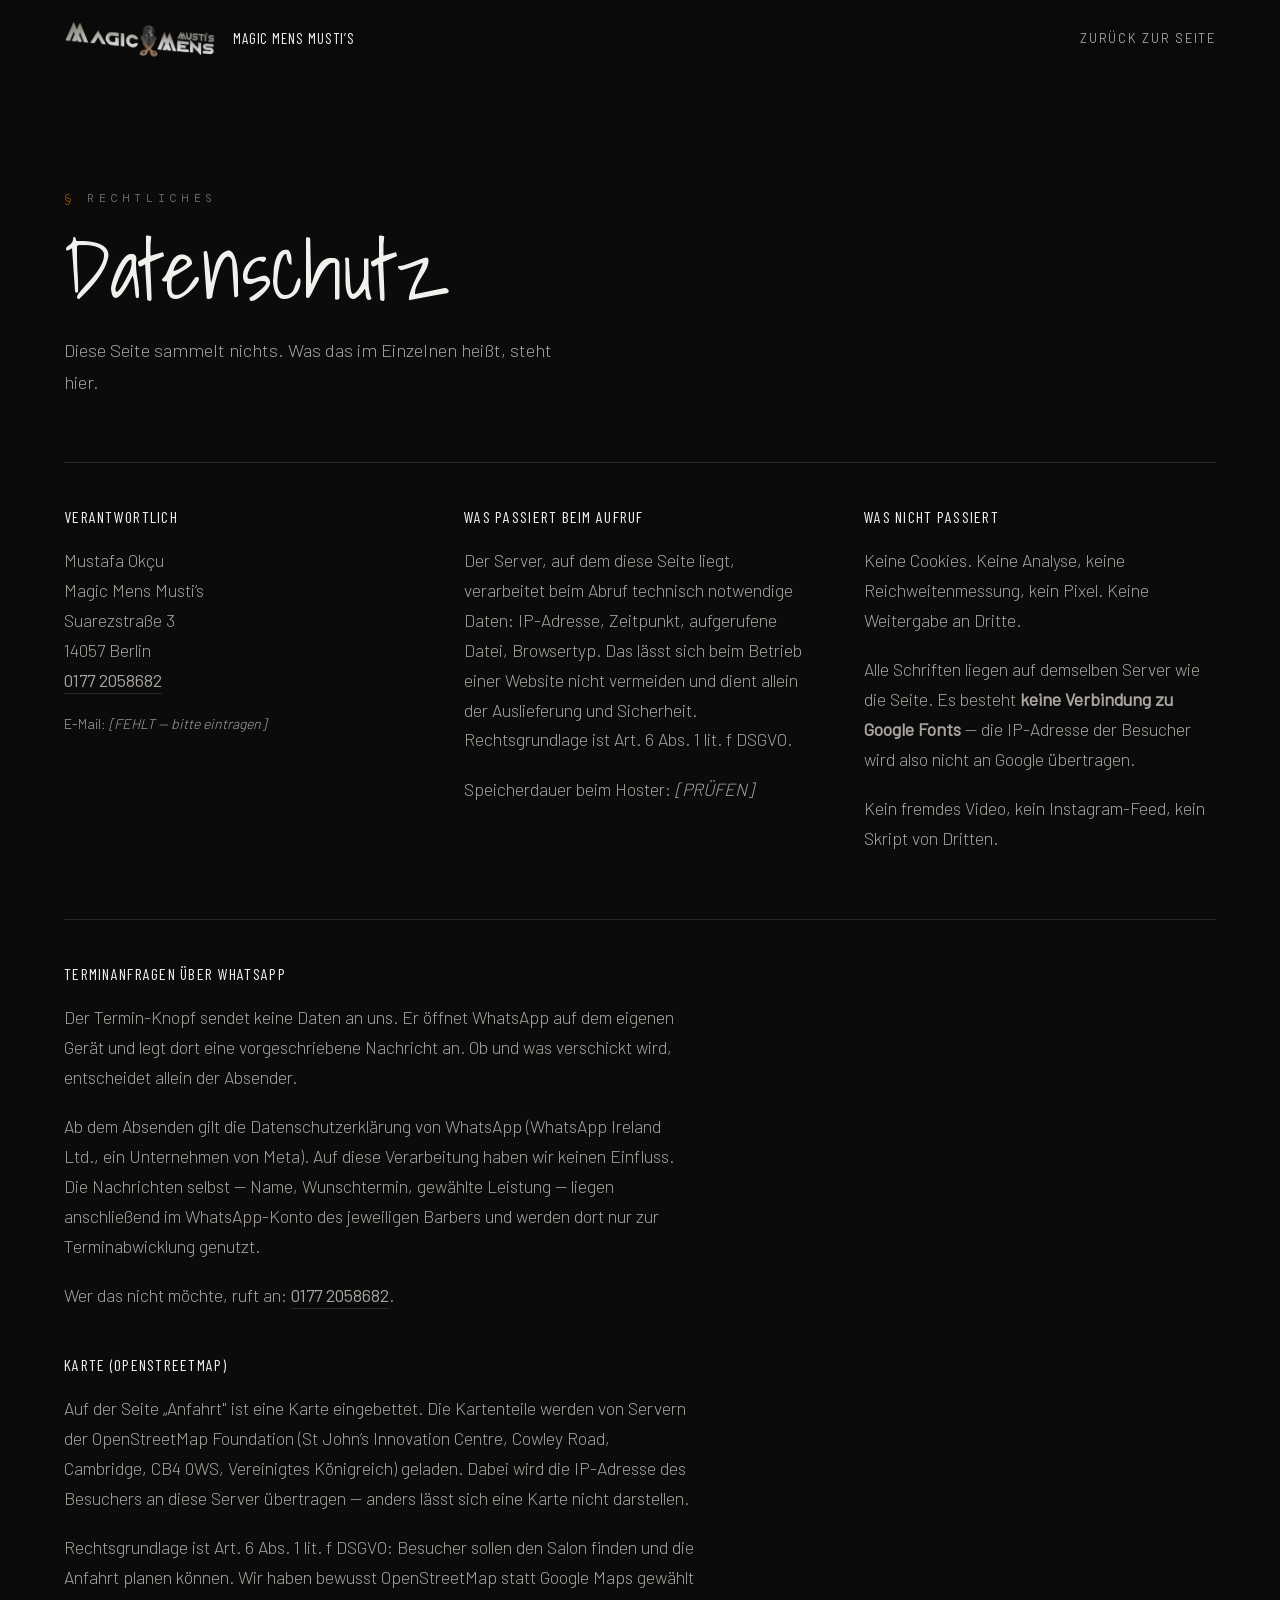
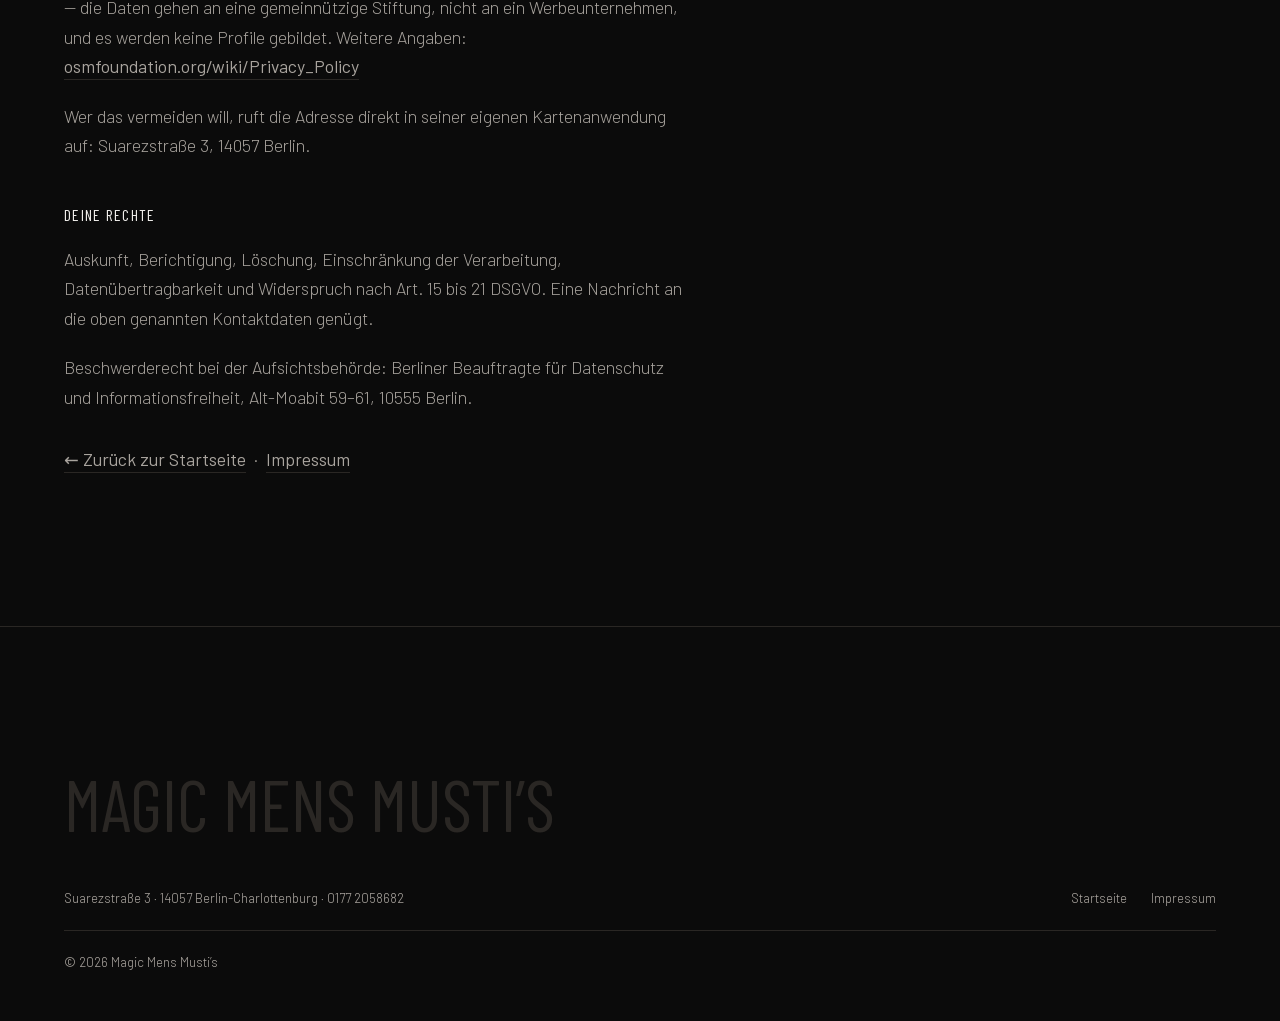
==== datenschutz.html @ c8d26808 "Erster Stand: Magic Mens Musti Co-Authored-By: Claude Opus 5 <noreply@anthropic.com>" ====
<!DOCTYPE html>
<html lang="de">
<head>
<meta charset="utf-8">
<meta name="viewport" content="width=device-width, initial-scale=1, viewport-fit=cover">
<title>Datenschutz — Magic Mens Musti's</title>
<meta name="robots" content="noindex">
<meta name="theme-color" content="#0B0B0B">
<link rel="preload" as="font" type="font/woff2" href="fonts/barlow-300-latin.woff2" crossorigin>
<link rel="stylesheet" href="style.css">

<!--
  ══════════════════════════════════════════════════════════════════════
  Diese Fassung beschreibt, was die Seite TATSÄCHLICH tut — das ist
  bewusst wenig, und genau das ist der Vorteil:

  · keine Cookies
  · kein Tracking, keine Analyse
  · keine Schriften von fremden Servern (alles selbst gehostet)
  · Karte von OpenStreetMap eingebettet (siehe Abschnitt „Karte")
  · kein Video von Dritten, kein Feed, kein fremdes Skript
  · kein Kontaktformular, keine Datenbank

  Wenn später etwas dazukommt — Google Maps, ein Instagram-Feed, ein
  Buchungssystem, Analytics — muss dieser Text mitwachsen. Ab dann
  braucht die Seite in aller Regel auch einen Einwilligungsbanner.

  [PRÜFEN] Vor dem Livegang von einer fachkundigen Stelle gegenlesen
  lassen. Ich bin kein Anwalt.
  ══════════════════════════════════════════════════════════════════════
-->
</head>
<body>

<header class="hdr" id="hdr">
  <a class="hdr__brand" href="index.html" aria-label="Magic Mens Musti&rsquo;s — zur Startseite">
    <img src="logo.png" alt="" width="685" height="201" decoding="async">
    <span class="hdr__word">Magic Mens Musti&rsquo;s</span>
  </a>
  <nav class="hdr__nav" aria-label="Hauptnavigation">
    <a href="index.html">Zurück zur Seite</a>
  </nav>
</header>

<main class="sec" style="padding-top:calc(var(--section) + 3rem)">
  <div class="sec__head">
    <p class="eyebrow"><i>§</i> Rechtliches</p>
    <h1 class="h2">Datenschutz</h1>
    <p class="lead">
      Diese Seite sammelt nichts. Was das im Einzelnen heißt, steht hier.
    </p>
  </div>

  <div class="loc">
    <div class="loc__col">
      <h3>Verantwortlich</h3>
      <p>
        Mustafa Okçu<br>
        Magic Mens Musti&rsquo;s<br>
        Suarezstraße 3<br>
        14057 Berlin<br>
        <a class="link" href="tel:+491772058682">0177 2058682</a>
      </p>
      <p class="muted" style="margin-top:1rem">
        <!-- [FEHLT] E-Mail-Adresse für Auskunftsersuchen -->
        E-Mail: <em>[FEHLT — bitte eintragen]</em>
      </p>
    </div>

    <div class="loc__col">
      <h3>Was passiert beim Aufruf</h3>
      <p>
        Der Server, auf dem diese Seite liegt, verarbeitet beim Abruf
        technisch notwendige Daten: IP-Adresse, Zeitpunkt, aufgerufene
        Datei, Browsertyp. Das lässt sich beim Betrieb einer Website nicht
        vermeiden und dient allein der Auslieferung und Sicherheit.
        Rechtsgrundlage ist Art. 6 Abs. 1 lit. f DSGVO.
      </p>
      <p style="margin-top:1.2rem">
        <!-- [PRÜFEN] Speicherdauer beim Hoster erfragen und hier eintragen -->
        Speicherdauer beim Hoster: <em>[PRÜFEN]</em>
      </p>
    </div>

    <div class="loc__col">
      <h3>Was nicht passiert</h3>
      <p>
        Keine Cookies. Keine Analyse, keine Reichweitenmessung, kein
        Pixel. Keine Weitergabe an Dritte.
      </p>
      <p style="margin-top:1.2rem">
        Alle Schriften liegen auf demselben Server wie die Seite. Es
        besteht <strong>keine Verbindung zu Google Fonts</strong> — die
        IP-Adresse der Besucher wird also nicht an Google übertragen.
      </p>
      <p style="margin-top:1.2rem">
        Kein fremdes Video, kein Instagram-Feed, kein Skript von Dritten.
      </p>
    </div>
  </div>

  <div class="loc" style="margin-top:clamp(2rem,5vw,3.5rem)">
    <div class="loc__col" style="grid-column:1/-1; max-width:70ch">
      <h3>Terminanfragen über WhatsApp</h3>
      <p>
        Der Termin-Knopf sendet keine Daten an uns. Er öffnet WhatsApp auf
        dem eigenen Gerät und legt dort eine vorgeschriebene Nachricht an.
        Ob und was verschickt wird, entscheidet allein der Absender.
      </p>
      <p style="margin-top:1.2rem">
        Ab dem Absenden gilt die Datenschutzerklärung von WhatsApp
        (WhatsApp Ireland Ltd., ein Unternehmen von Meta). Auf diese
        Verarbeitung haben wir keinen Einfluss. Die Nachrichten selbst —
        Name, Wunschtermin, gewählte Leistung — liegen anschließend im
        WhatsApp-Konto des jeweiligen Barbers und werden dort nur zur
        Terminabwicklung genutzt.
      </p>
      <p style="margin-top:1.2rem">
        Wer das nicht möchte, ruft an: <a class="link" href="tel:+491772058682">0177 2058682</a>.
      </p>

      <h3 style="margin-top:2.5rem">Karte (OpenStreetMap)</h3>
      <p>
        Auf der Seite „Anfahrt" ist eine Karte eingebettet. Die Kartenteile
        werden von Servern der OpenStreetMap Foundation (St John&rsquo;s
        Innovation Centre, Cowley Road, Cambridge, CB4 0WS, Vereinigtes
        Königreich) geladen. Dabei wird die IP-Adresse des Besuchers an
        diese Server übertragen — anders lässt sich eine Karte nicht
        darstellen.
      </p>
      <p style="margin-top:1.2rem">
        Rechtsgrundlage ist Art. 6 Abs. 1 lit. f DSGVO: Besucher sollen den
        Salon finden und die Anfahrt planen können. Wir haben bewusst
        OpenStreetMap statt Google Maps gewählt — die Daten gehen an eine
        gemeinnützige Stiftung, nicht an ein Werbeunternehmen, und es
        werden keine Profile gebildet. Weitere Angaben:
        <a class="link" href="https://osmfoundation.org/wiki/Privacy_Policy"
           target="_blank" rel="noopener">osmfoundation.org/wiki/Privacy_Policy</a>
      </p>
      <p style="margin-top:1.2rem">
        Wer das vermeiden will, ruft die Adresse direkt in seiner eigenen
        Kartenanwendung auf: Suarezstraße 3, 14057 Berlin.
      </p>

      <h3 style="margin-top:2.5rem">Deine Rechte</h3>
      <p>
        Auskunft, Berichtigung, Löschung, Einschränkung der Verarbeitung,
        Datenübertragbarkeit und Widerspruch nach Art. 15 bis 21 DSGVO.
        Eine Nachricht an die oben genannten Kontaktdaten genügt.
      </p>
      <p style="margin-top:1.2rem">
        Beschwerderecht bei der Aufsichtsbehörde: Berliner Beauftragte für
        Datenschutz und Informationsfreiheit, Alt-Moabit 59–61, 10555 Berlin.
      </p>

      <p style="margin-top:2rem">
        <a class="link" href="index.html">← Zurück zur Startseite</a> &nbsp;·&nbsp;
        <a class="link" href="impressum.html">Impressum</a>
      </p>
    </div>
  </div>
</main>

<footer class="ftr">
  <p class="ftr__mark">Magic Mens Musti&rsquo;s</p>
  <div class="ftr__grid">
    <p>Suarezstraße 3 · 14057 Berlin-Charlottenburg · <a href="tel:+491772058682">0177 2058682</a></p>
    <nav class="ftr__nav" aria-label="Fußzeile">
      <a href="index.html">Startseite</a>
      <a href="impressum.html">Impressum</a>
    </nav>
    <p class="ftr__cr">© <span data-year>2026</span> Magic Mens Musti&rsquo;s</p>
  </div>
</footer>

<script>document.querySelectorAll("[data-year]").forEach(e => e.textContent = new Date().getFullYear());</script>
</body>
</html>
---- style.css ----
/* ══════════════════════════════════════════════════════════════════════
   MAGIC MENS MUSTI'S — hell, ruhig, schwarz auf weiß
   Titel: Oswald (versal, kondensiert) · Text: Montserrat
   Bilder: gerundet, mit Rand und weichem Schatten hervorgehoben
   ══════════════════════════════════════════════════════════════════════ */

/* ── Textschriften, selbst gehostet ─────────────────────────────────────
   Schriftfamilie wie auf mrfox030.netlify.app: Barlow für den Fließtext,
   Barlow Condensed für Labels, Shadows Into Light für die Sektionstitel,
   DM Mono für Mikro-Beschriftungen. Kingstone bleibt die Displayschrift.
   Bewusst KEIN Google-Fonts-CDN — das überträgt die IP des Besuchers an
   Google (DSGVO, LG München I, 3 O 17493/20). Nur latin + latin-ext.
   ──────────────────────────────────────────────────────────────────── */
@font-face{
  font-family:"Barlow"; font-style:normal; font-weight:300; font-display:swap;
  src:url("fonts/barlow-300-latin-ext.woff2") format("woff2");
  unicode-range:U+0100-02BA, U+02BD-02C5, U+02C7-02CC, U+02CE-02D7, U+02DD-02FF, U+0304, U+0308, U+0329, U+1D00-1DBF, U+1E00-1E9F, U+1EF2-1EFF, U+2020, U+20A0-20AB, U+20AD-20C0, U+2113, U+2C60-2C7F, U+A720-A7FF;
}
@font-face{
  font-family:"Barlow"; font-style:normal; font-weight:300; font-display:swap;
  src:url("fonts/barlow-300-latin.woff2") format("woff2");
  unicode-range:U+0000-00FF, U+0131, U+0152-0153, U+02BB-02BC, U+02C6, U+02DA, U+02DC, U+0304, U+0308, U+0329, U+2000-206F, U+20AC, U+2122, U+2191, U+2193, U+2212, U+2215, U+FEFF, U+FFFD;
}
@font-face{
  font-family:"Barlow"; font-style:normal; font-weight:400; font-display:swap;
  src:url("fonts/barlow-400-latin-ext.woff2") format("woff2");
  unicode-range:U+0100-02BA, U+02BD-02C5, U+02C7-02CC, U+02CE-02D7, U+02DD-02FF, U+0304, U+0308, U+0329, U+1D00-1DBF, U+1E00-1E9F, U+1EF2-1EFF, U+2020, U+20A0-20AB, U+20AD-20C0, U+2113, U+2C60-2C7F, U+A720-A7FF;
}
@font-face{
  font-family:"Barlow"; font-style:normal; font-weight:400; font-display:swap;
  src:url("fonts/barlow-400-latin.woff2") format("woff2");
  unicode-range:U+0000-00FF, U+0131, U+0152-0153, U+02BB-02BC, U+02C6, U+02DA, U+02DC, U+0304, U+0308, U+0329, U+2000-206F, U+20AC, U+2122, U+2191, U+2193, U+2212, U+2215, U+FEFF, U+FFFD;
}
@font-face{
  font-family:"Barlow Condensed"; font-style:normal; font-weight:200; font-display:swap;
  src:url("fonts/barlow-condensed-200-latin-ext.woff2") format("woff2");
  unicode-range:U+0100-02BA, U+02BD-02C5, U+02C7-02CC, U+02CE-02D7, U+02DD-02FF, U+0304, U+0308, U+0329, U+1D00-1DBF, U+1E00-1E9F, U+1EF2-1EFF, U+2020, U+20A0-20AB, U+20AD-20C0, U+2113, U+2C60-2C7F, U+A720-A7FF;
}
@font-face{
  font-family:"Barlow Condensed"; font-style:normal; font-weight:200; font-display:swap;
  src:url("fonts/barlow-condensed-200-latin.woff2") format("woff2");
  unicode-range:U+0000-00FF, U+0131, U+0152-0153, U+02BB-02BC, U+02C6, U+02DA, U+02DC, U+0304, U+0308, U+0329, U+2000-206F, U+20AC, U+2122, U+2191, U+2193, U+2212, U+2215, U+FEFF, U+FFFD;
}
@font-face{
  font-family:"Barlow Condensed"; font-style:normal; font-weight:300; font-display:swap;
  src:url("fonts/barlow-condensed-300-latin-ext.woff2") format("woff2");
  unicode-range:U+0100-02BA, U+02BD-02C5, U+02C7-02CC, U+02CE-02D7, U+02DD-02FF, U+0304, U+0308, U+0329, U+1D00-1DBF, U+1E00-1E9F, U+1EF2-1EFF, U+2020, U+20A0-20AB, U+20AD-20C0, U+2113, U+2C60-2C7F, U+A720-A7FF;
}
@font-face{
  font-family:"Barlow Condensed"; font-style:normal; font-weight:300; font-display:swap;
  src:url("fonts/barlow-condensed-300-latin.woff2") format("woff2");
  unicode-range:U+0000-00FF, U+0131, U+0152-0153, U+02BB-02BC, U+02C6, U+02DA, U+02DC, U+0304, U+0308, U+0329, U+2000-206F, U+20AC, U+2122, U+2191, U+2193, U+2212, U+2215, U+FEFF, U+FFFD;
}
@font-face{
  font-family:"Barlow Condensed"; font-style:normal; font-weight:400; font-display:swap;
  src:url("fonts/barlow-condensed-400-latin-ext.woff2") format("woff2");
  unicode-range:U+0100-02BA, U+02BD-02C5, U+02C7-02CC, U+02CE-02D7, U+02DD-02FF, U+0304, U+0308, U+0329, U+1D00-1DBF, U+1E00-1E9F, U+1EF2-1EFF, U+2020, U+20A0-20AB, U+20AD-20C0, U+2113, U+2C60-2C7F, U+A720-A7FF;
}
@font-face{
  font-family:"Barlow Condensed"; font-style:normal; font-weight:400; font-display:swap;
  src:url("fonts/barlow-condensed-400-latin.woff2") format("woff2");
  unicode-range:U+0000-00FF, U+0131, U+0152-0153, U+02BB-02BC, U+02C6, U+02DA, U+02DC, U+0304, U+0308, U+0329, U+2000-206F, U+20AC, U+2122, U+2191, U+2193, U+2212, U+2215, U+FEFF, U+FFFD;
}
@font-face{
  font-family:"Barlow Condensed"; font-style:normal; font-weight:700; font-display:swap;
  src:url("fonts/barlow-condensed-700-latin-ext.woff2") format("woff2");
  unicode-range:U+0100-02BA, U+02BD-02C5, U+02C7-02CC, U+02CE-02D7, U+02DD-02FF, U+0304, U+0308, U+0329, U+1D00-1DBF, U+1E00-1E9F, U+1EF2-1EFF, U+2020, U+20A0-20AB, U+20AD-20C0, U+2113, U+2C60-2C7F, U+A720-A7FF;
}
@font-face{
  font-family:"Barlow Condensed"; font-style:normal; font-weight:700; font-display:swap;
  src:url("fonts/barlow-condensed-700-latin.woff2") format("woff2");
  unicode-range:U+0000-00FF, U+0131, U+0152-0153, U+02BB-02BC, U+02C6, U+02DA, U+02DC, U+0304, U+0308, U+0329, U+2000-206F, U+20AC, U+2122, U+2191, U+2193, U+2212, U+2215, U+FEFF, U+FFFD;
}
@font-face{
  font-family:"DM Mono"; font-style:normal; font-weight:300; font-display:swap;
  src:url("fonts/dm-mono-300-latin-ext.woff2") format("woff2");
  unicode-range:U+0100-02BA, U+02BD-02C5, U+02C7-02CC, U+02CE-02D7, U+02DD-02FF, U+0304, U+0308, U+0329, U+1D00-1DBF, U+1E00-1E9F, U+1EF2-1EFF, U+2020, U+20A0-20AB, U+20AD-20C0, U+2113, U+2C60-2C7F, U+A720-A7FF;
}
@font-face{
  font-family:"DM Mono"; font-style:normal; font-weight:300; font-display:swap;
  src:url("fonts/dm-mono-300-latin.woff2") format("woff2");
  unicode-range:U+0000-00FF, U+0131, U+0152-0153, U+02BB-02BC, U+02C6, U+02DA, U+02DC, U+0304, U+0308, U+0329, U+2000-206F, U+20AC, U+2122, U+2191, U+2193, U+2212, U+2215, U+FEFF, U+FFFD;
}
@font-face{
  font-family:"DM Mono"; font-style:normal; font-weight:400; font-display:swap;
  src:url("fonts/dm-mono-400-latin-ext.woff2") format("woff2");
  unicode-range:U+0100-02BA, U+02BD-02C5, U+02C7-02CC, U+02CE-02D7, U+02DD-02FF, U+0304, U+0308, U+0329, U+1D00-1DBF, U+1E00-1E9F, U+1EF2-1EFF, U+2020, U+20A0-20AB, U+20AD-20C0, U+2113, U+2C60-2C7F, U+A720-A7FF;
}
@font-face{
  font-family:"DM Mono"; font-style:normal; font-weight:400; font-display:swap;
  src:url("fonts/dm-mono-400-latin.woff2") format("woff2");
  unicode-range:U+0000-00FF, U+0131, U+0152-0153, U+02BB-02BC, U+02C6, U+02DA, U+02DC, U+0304, U+0308, U+0329, U+2000-206F, U+20AC, U+2122, U+2191, U+2193, U+2212, U+2215, U+FEFF, U+FFFD;
}
@font-face{
  font-family:"DM Mono"; font-style:normal; font-weight:500; font-display:swap;
  src:url("fonts/dm-mono-500-latin-ext.woff2") format("woff2");
  unicode-range:U+0100-02BA, U+02BD-02C5, U+02C7-02CC, U+02CE-02D7, U+02DD-02FF, U+0304, U+0308, U+0329, U+1D00-1DBF, U+1E00-1E9F, U+1EF2-1EFF, U+2020, U+20A0-20AB, U+20AD-20C0, U+2113, U+2C60-2C7F, U+A720-A7FF;
}
@font-face{
  font-family:"DM Mono"; font-style:normal; font-weight:500; font-display:swap;
  src:url("fonts/dm-mono-500-latin.woff2") format("woff2");
  unicode-range:U+0000-00FF, U+0131, U+0152-0153, U+02BB-02BC, U+02C6, U+02DA, U+02DC, U+0304, U+0308, U+0329, U+2000-206F, U+20AC, U+2122, U+2191, U+2193, U+2212, U+2215, U+FEFF, U+FFFD;
}
@font-face{
  font-family:"Shadows Into Light"; font-style:normal; font-weight:400; font-display:swap;
  src:url("fonts/shadows-into-light-400-latin-ext.woff2") format("woff2");
  unicode-range:U+0100-02BA, U+02BD-02C5, U+02C7-02CC, U+02CE-02D7, U+02DD-02FF, U+0304, U+0308, U+0329, U+1D00-1DBF, U+1E00-1E9F, U+1EF2-1EFF, U+2020, U+20A0-20AB, U+20AD-20C0, U+2113, U+2C60-2C7F, U+A720-A7FF;
}
@font-face{
  font-family:"Shadows Into Light"; font-style:normal; font-weight:400; font-display:swap;
  src:url("fonts/shadows-into-light-400-latin.woff2") format("woff2");
  unicode-range:U+0000-00FF, U+0131, U+0152-0153, U+02BB-02BC, U+02C6, U+02DA, U+02DC, U+0304, U+0308, U+0329, U+2000-206F, U+20AC, U+2122, U+2191, U+2193, U+2212, U+2215, U+FEFF, U+FFFD;
}

/* ── Display-Schrift ────────────────────────────────────────────────────
   Kingstone — dieselbe Datei wie auf atwabln.netlify.app.
   ACHTUNG 1: Demo-Fassung, in der Regel nur privat lizenziert.
              Vor dem Livegang kommerzielle Lizenz kaufen.
   ACHTUNG 2: Der Schnitt hat KEINE Umlaute und kein ß. Große Titel
              deshalb ohne ä ö ü ß texten — sonst kippen einzelne
              Zeichen sichtbar in Oswald zurück.
   ──────────────────────────────────────────────────────────────────── */
@font-face{
  font-family:"Kingstone";
  src:url("fonts/kingstone.ttf") format("truetype");
  font-weight:400; font-style:normal; font-display:swap;
}

:root{
  /* Flächen */
  --paper:  #0B0B0B;   /* Grundfläche — invertiert */
  --tint:   #151413;   /* abgesetzte Sektion, minimal warm */
  --dark:   #F2F0ED;   /* eine helle Sektion als Gegengewicht */

  /* Schrift */
  --ink:    #F2F0ED;
  --ink-2:  #A9A49E;   /* Fließtext sekundär  — 8.0:1 auf Schwarz */
  --ink-3:  #78736E;   /* Labels              — 4.2:1, nur ≥14px bold */
  --line:   #2A2724;

  /* Messing, aus den Salonfotos gemessen: poliertes Gestell, Tresengitter,
     Regalstege, Leuchterringe. #C6A866 ist die Lichtkante, #B49024 der
     satte Korpus. Derselbe Werkstoff, aus dem sein Logo gezeichnet ist. */
  /* Blau aus dem LED-Licht unter seinem Tresen gemessen: #4278C6,
     hsl(215 54% 52%). Für fallenden Code auf Schwarz zu dunkel, deshalb
     bei gleichem Farbton aufgehellt. --code-veil steuert die Stärke. */
  --code:      #8EB1E1;
  --code-veil: .09;   /* 0 = aus. Bei .16 wurde die Seite unruhig. */

  --brass:      #C6A866;
  --brass-deep: #B49024;
  --brass-line: rgba(198,168,102,.40);
  --brass-line-hi: rgba(198,168,102,.85);

  /* Akzent: das leuchtende Orange des „FRISEUR"-Overlays aus dem
     Instagram-Post (instagram.com/p/DU1CV7VCBuq).
     ACHTUNG: Dieser Wert ist ABGESCHÄTZT, nicht gemessen — das Overlay
     steckt nur in der Instagram-Fassung, nicht in der Rohdatei work.mp4.
     Für einen exakten Wert: Screenshot des Frames in den Projektordner
     legen, dann messe ich ihn wie die anderen Farben aus.
     Kontrast auf Weiß: 2,1:1 — trägt Flächen und große Schrift,
     niemals Fließtext oder kleine Labels. */
  --accent:    #FF9A33;
  --accent-ink:#9A4E00;   /* dunklere Fassung für Text auf Weiß, 4,8:1 */

  /* Violett aus den Trimmer-Fotos gemessen, blaustichige Variante.
     Gemessene Alternativen aus demselben Bild, falls du nachjustieren willst:
       #5820A0  hsl(266 67% 38%)  ← gesetzt, blau-lila
       #6020A0  hsl(270 67% 38%)  eine Spur wärmer
       #282088  hsl(245 62% 33%)  deutlich blauer, dunkler
       #7060D0  hsl(249 54% 60%)  blau, aber heller — Schleier wird schwächer
       #961EAA  hsl(291 70% 39%)  die alte, rosastichige Fassung
     --violet-veil steuert die Stärke des Schleiers über den Videos. */
  --violet: #5820A0;
  --violet-veil: .30;

  /* Kingstone trägt die großen Titel, Shadows Into Light die Sektions-
     überschriften, Barlow Condensed die Labels, Barlow den Fließtext. */
  --ff-display: "Kingstone", "Barlow Condensed", serif;
  --ff-script:  "Shadows Into Light", cursive;
  --ff-title:   "Barlow Condensed", "Arial Narrow", sans-serif;
  --ff-text:    "Barlow", system-ui, -apple-system, sans-serif;
  --ff-mono:    "DM Mono", ui-monospace, monospace;

  --fs-hero:  clamp(3.2rem, 11vw, 9.5rem);  /* "Barbershop" misst 4.52em — passt bis 263px */
  --fs-h2:    clamp(2.2rem, 6vw, 4.5rem);
  --fs-h3:    clamp(1.2rem, 2.2vw, 1.6rem);
  --fs-body:  clamp(1rem, .95rem + .25vw, 1.1rem);
  --fs-label: .72rem;

  --gutter:  clamp(20px, 5vw, 64px);
  --section: clamp(5rem, 11vw, 10rem);
  --max:     1320px;

  --r:      28px;   /* Radius der Bildrahmen */
  --r-sm:   18px;
  --ease:   cubic-bezier(.2,.7,.2,1);

  /* „hervorgehoben“: Hairline-Ring plus zwei weiche Schatten.
     Kein Glow, kein Verlauf — nur Höhe über dem Papier. */
  --lift:
    0 0 0 1px var(--brass-line),
    0 2px 4px rgba(0,0,0,.35),
    0 16px 40px rgba(0,0,0,.55);
  --lift-hi:
    0 0 0 1px var(--brass-line-hi),
    0 4px 10px rgba(0,0,0,.4),
    0 30px 64px rgba(0,0,0,.7);
}

/* ── Reset ──────────────────────────────────────────────────────────── */
*,*::before,*::after{ box-sizing:border-box; margin:0; padding:0 }
html{
  -webkit-text-size-adjust:100%; scroll-behavior:smooth;
  /* Der Header steht fest und ist 79 px hoch. Ohne diesen Wert landet
     jeder Ankersprung 79 px zu weit oben und die Überschrift der Sektion
     verschwindet darunter. */
  scroll-padding-top:calc(79px + 1.5rem);
}
body{
  background:var(--paper); color:var(--ink);
  font-family:var(--ff-text); font-size:var(--fs-body); line-height:1.7;
  font-weight:300; -webkit-font-smoothing:antialiased;
  overflow-x:hidden;
}
img,video,svg{ display:block; max-width:100% }
/* Klassen mit eigenem display schlagen sonst das hidden-Attribut —
   betrifft die Buttons im Buchungsdialog. */
[hidden]{ display:none!important }
button{ font:inherit; color:inherit; background:none; border:0; cursor:pointer }
a{ color:inherit; text-decoration:none }
ul,ol{ list-style:none }
:focus-visible{ outline:2px solid var(--accent-ink); outline-offset:3px; border-radius:4px }

.skip{
  position:fixed; top:0; left:0; z-index:200;
  padding:.9rem 1.4rem; background:var(--ink); color:var(--paper);
  transform:translateY(-120%);
}
.skip:focus{ transform:none }


/* ── Binärregen ─────────────────────────────────────────────────────────
   Jede Spalte ist ein einzelnes Element mit einer langen Ziffernkette und
   wandert per transform von oben nach unten. Nur transform wird animiert,
   also GPU-beschleunigt und ohne Layoutarbeit pro Bild. Eine Maske blendet
   oben und unten weich aus, damit nichts hart abgeschnitten wirkt.
   ──────────────────────────────────────────────────────────────────── */
.rain{
  position:fixed; inset:0; z-index:-1; pointer-events:none; overflow:hidden;
  color:var(--code); opacity:var(--code-veil);
  -webkit-mask:linear-gradient(to bottom, transparent, #000 14%, #000 82%, transparent);
          mask:linear-gradient(to bottom, transparent, #000 14%, #000 82%, transparent);
}
.rain__col{
  position:absolute; top:0; white-space:pre;
  font-family:var(--ff-mono); font-weight:300;
  font-size:14px; line-height:1.5; letter-spacing:.22em;
  animation-name:rainFall; animation-timing-function:linear;
  animation-iteration-count:infinite;
  will-change:transform;
}
@keyframes rainFall{
  from{ transform:translate3d(0,-100%,0) }
  to  { transform:translate3d(0,100vh,0) }
}
@media (max-width:600px){
  .rain{ opacity:calc(var(--code-veil) * .75) }
  .rain__col{ font-size:12px }
}
@media (prefers-reduced-motion:reduce){
  .rain{ display:none }
}

/* ── Der Rahmen — gilt für jedes Bild und Video ─────────────────────── */
.frame{
  border-radius:var(--r); overflow:hidden;
  box-shadow:var(--lift); background:var(--tint);
  transition:box-shadow .45s var(--ease), transform .45s var(--ease);
}
.frame img,.frame video{ width:100%; height:100%; object-fit:cover }

/* ── Typografie ─────────────────────────────────────────────────────── */
.eyebrow{
  font-family:var(--ff-mono); font-size:var(--fs-label); font-weight:300;
  letter-spacing:.42em; text-transform:uppercase; color:var(--ink-3);
  display:flex; align-items:center; gap:.7rem; margin-bottom:1.1rem;
}
.eyebrow i{ font-style:normal; color:var(--accent-ink); font-variant-numeric:tabular-nums }

.h2{
  font-family:var(--ff-script); font-weight:400;
  font-size:calc(var(--fs-h2) * 1.15); line-height:1.05;
  letter-spacing:0; text-transform:none;
}
.lead{
  max-width:52ch; margin-top:1.4rem;
  color:var(--ink-2); font-weight:300; font-size:clamp(1rem,1.5vw,1.15rem);
}
.muted{ color:var(--ink-3); font-size:.88rem }
/* Zeilenabstand öffnen, wo ein selbst gesetzter Umlaut über der Versalie
   Platz braucht — bei line-height unter 1 kollidiert er mit der Zeile darüber. */
.h2--uml{ line-height:1.24 }

.link{ border-bottom:1px solid var(--line); padding-bottom:2px; font-weight:500 }
.link:hover{ border-bottom-color:var(--ink) }
.link--btn{ cursor:pointer; min-height:44px; display:inline-flex; align-items:center }
.stars{ letter-spacing:.12em; color:var(--accent) }

/* ── Buttons ────────────────────────────────────────────────────────── */
.btn{
  display:inline-flex; align-items:center; justify-content:center; gap:.6rem;
  min-height:48px; padding:.8rem 1.7rem; border-radius:999px;
  background:var(--ink); color:var(--paper); border:1px solid var(--ink);
  font-family:var(--ff-text); font-size:.86rem; font-weight:600; letter-spacing:.03em;
  transition:background .25s var(--ease), color .25s var(--ease), border-color .25s var(--ease);
}
.btn:hover{ background:#D6D2CC; border-color:#D6D2CC }
.btn--lg{ min-height:56px; padding:1rem 2.1rem; font-size:.92rem }
.btn--sm{ min-height:40px; padding:.5rem 1.2rem; font-size:.78rem }
.btn--full{ width:100% }
.btn--ghost{ background:transparent; color:var(--ink); border-color:var(--line) }
.btn--ghost:hover{ background:transparent; border-color:var(--ink) }
.btn--light{ background:#0B0B0B; color:#F2F0ED; border-color:#0B0B0B }
.btn--light:hover{ background:#2A2724; border-color:#2A2724 }
.btn--wa{ background:#25D366; border-color:#25D366; color:#04170B }
.btn--wa:hover{ background:#2EE573; border-color:#2EE573 }
.btn--wa svg{ width:20px; height:20px; fill:currentColor }
.sec--dark .btn--ghost{ color:#0B0B0B; border-color:rgba(11,11,11,.3) }
.sec--dark .btn--ghost:hover{ border-color:#0B0B0B }

/* ── Header ─────────────────────────────────────────────────────────── */
.hdr{
  position:fixed; top:0; left:0; right:0; z-index:60;
  display:flex; align-items:center; gap:2rem;
  padding:1rem var(--gutter);
  background:rgba(11,11,11,.86); backdrop-filter:blur(12px);
  border-bottom:1px solid transparent;
  transition:border-color .35s var(--ease);
}
.hdr.is-stuck{ border-bottom-color:var(--line) }
.hdr__brand{
  margin-right:auto; display:flex; align-items:center; gap:.75rem;
  min-height:44px;                       /* Tap-Target */
}
.hdr__brand img{
  height:clamp(34px,5vw,46px); width:auto;
  border-radius:6px;                     /* das Schild ist ein Foto, kein Freisteller */
}
/* Das Schild ist ein Foto einer 3D-Leuchtreklame und im Header rund 4x
   verkleinert — die Schrift darauf ist dann nicht mehr lesbar. Die Wortmarke
   daneben übernimmt die Lesbarkeit. [ANPASSEN] Zeile löschen, sobald es
   eine echte Logodatei gibt, oder wenn nur das Schild stehen soll. */
.hdr__word{
  font-family:var(--ff-title); font-weight:500; font-size:.95rem;
  letter-spacing:.06em; text-transform:uppercase; white-space:nowrap;
}
@media (max-width:600px){ .hdr__word{ display:none } }
.hdr__nav{ display:flex; gap:2rem }
.hdr__nav a{
  font-size:.78rem; font-weight:500; letter-spacing:.14em;
  text-transform:uppercase; color:var(--ink-2);
}
.hdr__nav a:hover{ color:var(--ink) }

.burger{ display:none; width:44px; height:44px; position:relative }
.burger span{
  position:absolute; left:11px; width:22px; height:1.5px; background:var(--ink);
  transition:transform .3s var(--ease);
}
.burger span:first-child{ top:19px }
.burger span:last-child{ top:25px }
.burger[aria-expanded="true"] span:first-child{ transform:translateY(3px) rotate(45deg) }
.burger[aria-expanded="true"] span:last-child{ transform:translateY(-3px) rotate(-45deg) }

/* ── Mobile Nav ─────────────────────────────────────────────────────── */
.mnav{
  position:fixed; inset:0; z-index:55; background:var(--paper);
  display:flex; flex-direction:column; justify-content:center; gap:2.5rem;
  padding:6rem var(--gutter) 3rem;
}
.mnav[hidden]{ display:none }
.mnav nav{ display:flex; flex-direction:column }
.mnav nav a{
  display:flex; align-items:baseline; gap:1.1rem;
  font-family:var(--ff-title); font-weight:400; text-transform:uppercase;
  font-size:clamp(1.5rem,6.5vw,2.2rem);
  padding:.5rem 0; border-bottom:1px solid var(--line);
}
.mnav nav a i{
  font-style:normal; font-family:var(--ff-text);
  font-size:.68rem; font-weight:600; letter-spacing:.2em; color:var(--ink-3);
}
.mnav__foot p{ margin-top:1rem; font-size:.85rem; color:var(--ink-2); text-align:center }

/* ══════════ HERO — Vollbild, Titel liegt auf dem Video ══════════ */
.hero{
  position:relative; isolation:isolate;
  min-height:100svh;
  display:grid; grid-template-rows:1fr auto;
  padding:0;
  color:#fff;
}
/* Das Video füllt die Sektion und liegt hinter allem. Kein Rahmen,
   kein Radius — hier ist es Bühne, nicht Bildobjekt. */
.hero__media{
  position:absolute; inset:0; z-index:-1;
  width:100%; height:100%; margin:0;
  border-radius:0; box-shadow:none; background:#000;
}
.hero__media video{ width:100%; height:100%; object-fit:cover }
/* Verlauf für Lesbarkeit — oben unter dem Header, unten unter dem Text. */
.hero__media::before{
  content:""; position:absolute; inset:0; z-index:1; pointer-events:none;
  background:
    linear-gradient(to bottom, rgba(0,0,0,.45) 0%, transparent 26%),
    linear-gradient(to top,   rgba(0,0,0,.72) 0%, rgba(0,0,0,.15) 46%);
}

.hero__txt{
  grid-row:1; align-self:center; justify-self:center; text-align:center;
  display:flex; flex-direction:column; align-items:center;
  padding:calc(var(--section) * .8) var(--gutter) 0;
}
.hero .eyebrow{ justify-content:center; color:rgba(255,255,255,.72) }
.hero__h1{
  font-family:var(--ff-display); font-weight:700;
  font-size:var(--fs-hero); line-height:1; letter-spacing:.01em;
  margin-top:.5rem; color:#fff;
  text-shadow:0 2px 30px rgba(0,0,0,.45);
}
/* ── Flackern auf dem Hero-Titel ────────────────────────────────────────
   Alle 5 Sekunden ein kurzer Aussetzer: ein versetztes Duplikat der
   Schrift blitzt in Bändern auf, danach läuft eine Scanline durch.
   Über 90 % der Zeit passiert nichts — das ist der Punkt, sonst wird es
   zappelig. Bei prefers-reduced-motion komplett aus. */
.hero__h1{ position:relative; isolation:isolate }
.hero__h1::before{
  content:attr(data-text);
  position:absolute; inset:0; z-index:2;
  color:#fff; pointer-events:none; opacity:0;
  text-shadow:0 0 18px rgba(255,255,255,.55);
  animation:glitch 5s steps(1,end) infinite;
}
.hero__h1::after{
  content:""; position:absolute; left:-4%; right:-4%; height:2px; top:-6px;
  z-index:3; pointer-events:none; opacity:0;
  background:rgba(255,255,255,.85);
  box-shadow:0 0 12px rgba(255,255,255,.6);
  animation:scanline 5s ease infinite;
}
@keyframes glitch{
  0%,88%,100%{ opacity:0; transform:none; clip-path:none }
  89%{ opacity:1; transform:skewX(-9deg) scaleY(1.02); clip-path:inset(16% 0 54%) }
  90%{ opacity:1; transform:skewX(6deg) translateX(3px); clip-path:inset(54% 0 16%) }
  91%{ opacity:.75; transform:skewX(-4deg); clip-path:inset(32% 0 40%) }
  92%{ opacity:0; transform:none; clip-path:none }
  95%{ opacity:.9; transform:skewX(3deg) translateX(-3px); clip-path:inset(62% 0 10%) }
  96%{ opacity:0; transform:none; clip-path:none }
}
@keyframes scanline{
  0%,88%{ opacity:0; top:-6px }
  89%{ opacity:.85; top:0% }
  92%{ opacity:.45; top:52% }
  95%{ opacity:0; top:100% }
  100%{ opacity:0 }
}
@media (prefers-reduced-motion:reduce){
  .hero__h1::before,.hero__h1::after{ display:none }
}

.hero__cta{ display:flex; flex-wrap:wrap; justify-content:center; gap:.7rem; margin-top:2.25rem }
.hero__cta .btn{ background:#fff; color:#0B0B0B; border-color:#fff }
.hero__cta .btn:hover{ background:#E3DFD9; border-color:#E3DFD9 }
.hero__cta .btn--ghost{ background:transparent; color:#fff; border-color:rgba(255,255,255,.5) }
.hero__cta .btn--ghost:hover{ background:rgba(255,255,255,.12); border-color:#fff }
.proof{
  display:flex; align-items:center; gap:.55rem;
  margin-top:1.5rem; font-size:.86rem; color:rgba(255,255,255,.78);
}
.proof strong{ color:#fff; font-weight:600 }

.hero__bar{
  grid-row:2; display:grid; gap:1.25rem;
  padding:1.5rem var(--gutter) calc(1.5rem + env(safe-area-inset-bottom));
  border-top:1px solid rgba(255,255,255,.18);
  background:rgba(0,0,0,.28); backdrop-filter:blur(8px);
}
.bar__i{ display:flex; flex-direction:column; gap:.15rem; font-size:.78rem; color:rgba(255,255,255,.62) }
.bar__i strong{ color:#fff; font-weight:500; font-size:.88rem }
.bar__i:first-child{ flex-direction:row; align-items:center; gap:.5rem }
.dot{ width:7px; height:7px; border-radius:50%; background:rgba(255,255,255,.5); flex:none }
.dot.is-open{ background:#3BD97A }
.dot.is-closed{ background:#E08279 }

@media (min-width:900px){
  .hero__bar{ grid-template-columns:repeat(3,1fr); gap:2rem }
}

/* ══════════ Sektionen ══════════ */
.sec{ padding:var(--section) var(--gutter) }
.sec--tint{ background:var(--tint) }
.sec--dark{ background:var(--dark); color:#0B0B0B }
.sec--dark .eyebrow{ color:rgba(11,11,11,.5) }
.sec--dark .eyebrow i{ color:#0B0B0B }
.sec--dark .lead{ color:rgba(11,11,11,.7) }
.sec__head{ max-width:var(--max); margin:0 auto clamp(2.5rem,5vw,4rem) }

/* ── 01 Willkommen ──────────────────────────────────────────────────── */
.welcome{
  max-width:var(--max); margin-inline:auto;
  display:grid; gap:clamp(2rem,5vw,4rem);
}
.welcome__img{ aspect-ratio:3/4 }
.welcome__txt p{ color:var(--ink-2); font-weight:300; margin-bottom:1.1rem; max-width:56ch }
.welcome__opener{
  font-family:var(--ff-title); font-weight:400; text-transform:none;
  font-size:var(--fs-h3); line-height:1.35;
  color:var(--ink)!important; margin-bottom:1.6rem!important;
}
.sign{
  font-family:var(--ff-title); font-size:1.5rem; text-transform:uppercase;
  letter-spacing:.04em; color:var(--ink)!important; margin-top:2rem;
  display:flex; align-items:baseline; gap:.8rem;
}
.sign span{
  font-family:var(--ff-text); font-size:.68rem; font-weight:600;
  letter-spacing:.2em; color:var(--ink-3);
}
@media (min-width:900px){
  .welcome{ grid-template-columns:minmax(280px,38%) 1fr; align-items:center }
}

/* ── 02 Die Arbeit — Videos ─────────────────────────────────────────── */
.films{
  max-width:var(--max); margin-inline:auto;
  display:grid; gap:clamp(1rem,2.5vw,1.75rem);
}
.film{ aspect-ratio:9/16 }
@media (min-width:760px){ .films{ grid-template-columns:repeat(3,1fr) } }

/* Selbst gesetzter Umlaut — Kingstone liefert kein Ö.
   Zwei Punkte aus einem Pseudoelement: das Element ist der linke,
   der box-shadow der rechte. Maße in em, damit es jeder Größe folgt. */
/* Eigene Zeilenhöhe, damit der Punkteversatz unabhängig davon ist,
   welchen Zeilenabstand die umgebende Überschrift gerade hat. */
.uml{ position:relative; display:inline-block; line-height:1 }
.uml::after{
  content:""; position:absolute; z-index:1;
  left:50%; top:-.225em;   /* bei line-height 1 liegt die Ink-Oberkante bei -.095em */
  width:.085em; height:.085em; border-radius:50%;
  background:currentColor;
  transform:translateX(calc(-50% - .135em));
  box-shadow:.27em 0 0 currentColor;
}


/* ── Violetter Schleier über allem Bildmaterial ──────────────────────────
   Multiply statt Deckfarbe, damit Lichter und Zeichnung erhalten bleiben.
   Gilt nur für die Cuts-Videos und die Raum-Bilder — Hero und das
   Musti-Porträt bleiben unverfälscht.
   Beim Hover zieht er sich zurück — das Handwerk soll am Ende
   unverfälscht zu sehen sein. */
.film{ position:relative }
.film::after{
  content:""; position:absolute; inset:0; z-index:1; pointer-events:none;
  background:var(--violet); mix-blend-mode:multiply;
  opacity:var(--violet-veil);
  transition:opacity .45s var(--ease);
}
.film:hover::after{ opacity:.08 }

/* ── Der Raum — Karussell ───────────────────────────────────────────────
   Natives Scroll-Snapping: auf dem Handy wischt man, am Rechner führen
   die Pfeile oder Shift+Rad. Kein Fremdcode, keine Timer, kein Autoplay —
   der Besucher bestimmt das Tempo.
   ──────────────────────────────────────────────────────────────────── */
.carousel{ position:relative; max-width:var(--max); margin-inline:auto }
.carousel__track{
  display:flex; gap:clamp(1rem,2vw,1.5rem);
  overflow-x:auto; overscroll-behavior-x:contain;
  scroll-snap-type:x mandatory; scroll-padding-inline:0;
  padding-block:.5rem;
  scrollbar-width:none;
}
.carousel__track::-webkit-scrollbar{ display:none }
.carousel__track:focus-visible{ outline:2px solid var(--brass); outline-offset:6px; border-radius:var(--r) }

.slide{
  flex:0 0 auto; scroll-snap-align:center;
  width:min(74vw, 420px); aspect-ratio:3/4;
  position:relative;
}
.slide img{ cursor:zoom-in }
.slide:hover{ box-shadow:var(--lift-hi) }
/* Violetter Schleier wie über den Cuts-Videos */
.slide::after{
  content:""; position:absolute; inset:0; z-index:1; pointer-events:none;
  background:var(--violet); mix-blend-mode:multiply;
  opacity:var(--violet-veil); transition:opacity .45s var(--ease);
}
.slide:hover::after{ opacity:.08 }

.carousel__nav{
  position:absolute; top:50%; translate:0 -50%; z-index:3;
  width:52px; height:52px; border-radius:50%;
  display:grid; place-items:center;
  font-size:1.9rem; line-height:1; padding-bottom:4px;
  color:var(--brass);
  background:rgba(11,11,11,.72); backdrop-filter:blur(8px);
  border:1px solid var(--brass-line);
  transition:background .25s var(--ease), border-color .25s var(--ease);
}
.carousel__nav:hover{ background:rgba(11,11,11,.92); border-color:var(--brass) }
.carousel__nav--prev{ left:-6px }
.carousel__nav--next{ right:-6px }
@media (max-width:700px){
  .carousel__nav{ display:none }   /* auf Touch wird gewischt */
}
@media (min-width:1400px){
  .carousel__nav--prev{ left:-26px }
  .carousel__nav--next{ right:-26px }
}

/* ── 05 Preise ──────────────────────────────────────────────────────── */
.price{ max-width:var(--max); margin-inline:auto; border-top:1px solid var(--line) }
.price li{ border-bottom:1px solid var(--line) }
.price button{
  width:100%; display:grid; align-items:baseline; gap:.2rem 1.5rem;
  grid-template-columns:auto 1fr auto;
  padding:1.5rem .5rem; text-align:left; border-radius:var(--r-sm);
  transition:background .25s var(--ease), padding .25s var(--ease);
}
.price button:hover{ background:var(--tint); padding-inline:1.25rem; box-shadow:var(--lift) }
.sec--tint .price button:hover{ background:var(--paper) }
.price__n{
  grid-row:1; font-size:var(--fs-label); font-weight:600;
  letter-spacing:.16em; color:var(--ink-3); font-variant-numeric:tabular-nums;
}
.price__t{
  grid-row:1; font-family:var(--ff-title); font-weight:400;
  font-size:var(--fs-h3); text-transform:uppercase; letter-spacing:.02em;
}
.price__p{
  grid-row:1; font-family:var(--ff-title); font-weight:500;
  font-size:var(--fs-h3); white-space:nowrap;
}
.price__d{ grid-column:2; font-size:.85rem; color:var(--ink-2); font-weight:300 }
.price__go{
  grid-column:3; font-size:var(--fs-label); font-weight:600; letter-spacing:.14em;
  text-transform:uppercase; color:var(--accent-ink); text-align:right;
  opacity:0; transition:opacity .25s var(--ease);
}
.price button:hover .price__go,.price button:focus-visible .price__go{ opacity:1 }
@media (max-width:600px){ .price__go{ display:none } }

.combo{
  max-width:var(--max); margin:clamp(2.5rem,5vw,4rem) auto 0;
  padding:clamp(1.8rem,4vw,3rem); background:var(--tint);
  display:grid; gap:2rem;
}
.combo__t{
  font-family:var(--ff-title); font-weight:500; text-transform:uppercase;
  font-size:clamp(1.6rem,3.5vw,2.4rem); line-height:1.05; margin-bottom:.8rem;
}
.combo__txt p{ color:var(--ink-2); font-weight:300; max-width:44ch }
.combo__side{ display:flex; flex-wrap:wrap; align-items:center; gap:1.5rem }
.combo__p{ font-family:var(--ff-title); font-weight:500; font-size:clamp(2.2rem,5vw,3.2rem) }
@media (min-width:900px){
  .combo{ grid-template-columns:1fr auto; align-items:center; gap:3rem }
  .combo__side{ flex-direction:column; align-items:flex-end }
}

/* ── 06 Stimmen ─────────────────────────────────────────────────────── */
.quotes{
  max-width:var(--max); margin-inline:auto;
  display:grid; gap:clamp(1rem,2.5vw,1.75rem);
}
.quotes blockquote{ padding:clamp(1.6rem,3vw,2.2rem); background:var(--tint) }
.quotes p{ font-weight:300; font-size:1.02rem; line-height:1.6 }
.quotes cite{
  display:block; margin-top:1.2rem; font-style:normal;
  font-size:var(--fs-label); font-weight:600; letter-spacing:.16em;
  text-transform:uppercase; color:var(--ink-3);
}
@media (min-width:900px){ .quotes{ grid-template-columns:repeat(3,1fr) } }

/* ── 07 Termin ──────────────────────────────────────────────────────── */
.cta{ max-width:var(--max); margin-inline:auto }
.cta__row{ display:flex; flex-wrap:wrap; gap:.7rem; margin-top:2.25rem }
.cta__fine{
  margin-top:1.6rem; font-size:.82rem; color:rgba(11,11,11,.55);
  display:flex; align-items:center; gap:.5rem;
}

/* ── 08 Anfahrt ─────────────────────────────────────────────────────── */
.loc{
  max-width:var(--max); margin-inline:auto;
  display:grid; gap:clamp(2rem,4vw,3rem);
  border-top:1px solid var(--line); padding-top:2.5rem;
}
.loc__col h3{
  font-family:var(--ff-title); font-weight:500; text-transform:uppercase;
  font-size:1rem; letter-spacing:.08em; margin-bottom:1rem;
}
.loc__col p{ margin-bottom:.6rem; color:var(--ink-2); font-weight:300 }
.hours{ width:100%; border-collapse:collapse; font-size:.9rem }
.hours th,.hours td{ padding:.42rem 0; text-align:left; font-weight:300; color:var(--ink-2) }
.hours td{ text-align:right; font-variant-numeric:tabular-nums }
.hours tr.is-today th,.hours tr.is-today td{ color:var(--ink); font-weight:500 }
@media (min-width:768px){ .loc{ grid-template-columns:repeat(3,1fr) } }

/* ── Karte ──────────────────────────────────────────────────────────────
   Voll bedienbar: zoomen, ziehen, Doppelklick. Der Messingrahmen ist
   derselbe wie bei allen Bildern. Die Kacheln bleiben farbig — eine
   Karte, die man entfärbt, liest sich beim Suchen schlechter. */
.map{
  max-width:var(--max); margin:clamp(2.5rem,5vw,4rem) auto 0;
  border:1px solid var(--brass-line); border-radius:var(--r);
  overflow:hidden; background:var(--tint);
}
.map iframe{
  display:block; width:100%; border:0;
  height:clamp(320px,46vh,520px);
}
.map__fuss{
  display:flex; flex-wrap:wrap; gap:.6rem 1.4rem; align-items:center;
  padding:1rem clamp(1rem,3vw,1.6rem);
  border-top:1px solid var(--line);
  font-size:.84rem; color:var(--ink-2);
}
.map__fuss span{ margin-right:auto }

/* ── Footer ─────────────────────────────────────────────────────────── */
.ftr{ padding:var(--section) var(--gutter) 3rem; border-top:1px solid var(--line) }
.ftr__mark{
  max-width:var(--max); margin-inline:auto;
  font-family:var(--ff-title); font-weight:500; text-transform:uppercase;
  font-size:clamp(2rem,7vw,4.5rem); line-height:1; color:var(--line);
}
.ftr__grid{
  max-width:var(--max); margin:clamp(2rem,4vw,3rem) auto 0;
  display:grid; gap:1.25rem; font-size:.82rem; color:var(--ink-2);
}
.ftr__nav{ display:flex; flex-wrap:wrap; gap:1.5rem }
.ftr__nav a:hover,.ftr__grid a:hover{ color:var(--ink) }
@media (min-width:768px){
  .ftr__grid{ grid-template-columns:1fr auto; align-items:center }
  .ftr__cr{ grid-column:1/-1; padding-top:1.25rem; border-top:1px solid var(--line) }
}

/* ── Sticky Booking Bar (mobil) ─────────────────────────────────────── */
.bookbar{
  position:fixed; left:0; right:0; bottom:0; z-index:70;
  display:none; gap:.6rem; padding:.6rem var(--gutter);
  padding-bottom:calc(.6rem + env(safe-area-inset-bottom));
  background:rgba(11,11,11,.92); backdrop-filter:blur(12px);
  border-top:1px solid var(--line);
  transform:translateY(120%); transition:transform .4s var(--ease);
}
.bookbar.is-on{ transform:none }
.bookbar__tel{
  display:flex; align-items:center; justify-content:center;
  width:52px; flex:none; border-radius:999px; border:1px solid var(--line);
}
.bookbar__tel svg{ width:20px; height:20px; fill:var(--ink) }
.bookbar__cta{
  flex:1; min-height:52px; border-radius:999px;
  background:var(--ink); color:#fff;
  font-size:.9rem; font-weight:600; letter-spacing:.03em;
}

/* ══ Buchungs-Dialog ═══════════════════════════════════════════════ */
.bk{
  width:min(560px,100%); max-height:92svh; margin:auto;
  padding:0; border:0; border-radius:var(--r); overflow:hidden;
  background:var(--paper); color:var(--ink);
  box-shadow:0 30px 90px rgba(0,0,0,.28);
  display:flex; flex-direction:column;
}
.bk::backdrop{ background:rgba(0,0,0,.72); backdrop-filter:blur(4px) }
.bk__x{ position:absolute; top:0; right:0; z-index:2 }
.bk__x button{ width:52px; height:52px; font-size:1.8rem; line-height:1; color:var(--ink-3) }
.bk__x button:hover{ color:var(--ink) }
.bk__head{ padding:1.6rem var(--gutter) 1.2rem; border-bottom:1px solid var(--line) }
.bk__head .eyebrow{ margin-bottom:.6rem }
.bk__title{
  font-family:var(--ff-title); font-weight:500; text-transform:uppercase;
  font-size:1.5rem; line-height:1.1;
}
.bk__steps{ display:flex; gap:.5rem; margin-top:1.3rem }
.bk__steps li{
  flex:1; padding-top:.6rem; border-top:2px solid var(--line);
  font-size:.66rem; font-weight:600; letter-spacing:.16em;
  text-transform:uppercase; color:var(--ink-3);
  transition:border-color .3s var(--ease), color .3s var(--ease);
}
.bk__steps li.is-on{ border-top-color:var(--ink); color:var(--ink) }
.bk__steps li.is-done{ border-top-color:var(--ink-3) }

.bk__body{ overflow-y:auto; padding:1.4rem var(--gutter) }
.bk__pane{ border:0 }
.bk__pane legend{
  font-size:var(--fs-label); font-weight:600; letter-spacing:.18em;
  text-transform:uppercase; color:var(--ink-3); margin-bottom:1rem;
}
.bk__opts{ display:grid; gap:.5rem }
.bk__opts--team{ grid-template-columns:repeat(auto-fit,minmax(150px,1fr)) }

.opt{ position:relative; display:block; cursor:pointer }
.opt input{ position:absolute; opacity:0; width:0; height:0 }
.opt__box{
  display:grid; grid-template-columns:1fr auto; gap:.15rem 1rem; align-items:baseline;
  padding:.9rem 1.1rem; border:1px solid var(--line); border-radius:var(--r-sm);
  transition:border-color .2s var(--ease), box-shadow .2s var(--ease);
}
.opt:hover .opt__box{ border-color:var(--ink-3) }
.opt input:checked + .opt__box{ border-color:var(--ink); box-shadow:0 0 0 1px var(--ink) }
.opt input:focus-visible + .opt__box{ outline:2px solid var(--ink); outline-offset:2px }
.opt__t{ font-size:.96rem; font-weight:500 }
.opt__p{ font-family:var(--ff-title); font-weight:500; font-size:1.05rem; white-space:nowrap }
.opt__d{ grid-column:1/-1; font-size:.79rem; color:var(--ink-2); font-weight:300 }
.opt--team .opt__box{ grid-template-columns:1fr; text-align:center; padding:1.1rem .9rem }
.opt--team .opt__t{ font-family:var(--ff-title); text-transform:uppercase; font-size:1.1rem }

.bk__grid{ display:grid; grid-template-columns:1fr 1fr; gap:.7rem }
.fld{ display:block; margin-bottom:.85rem }
.fld > span{
  display:block; font-size:var(--fs-label); font-weight:600; letter-spacing:.14em;
  text-transform:uppercase; color:var(--ink-3); margin-bottom:.4rem;
}
.fld em{ font-style:normal; text-transform:none; letter-spacing:0 }
.fld input,.fld textarea{
  width:100%; min-height:48px; padding:.7rem .9rem;
  background:var(--tint); border:1px solid var(--line); border-radius:var(--r-sm);
  color:var(--ink); font:inherit; font-size:.95rem;
}
.fld textarea{ min-height:auto; resize:vertical }
.fld input:focus,.fld textarea:focus{ outline:none; border-color:var(--ink) }
.bk__hint{ font-size:.79rem; color:var(--ink-2); font-weight:300; margin-top:.5rem }

.bk__foot{ padding:1.2rem var(--gutter) 1.4rem; border-top:1px solid var(--line) }
.bk__sum{ font-size:.82rem; color:var(--ink-2); margin-bottom:.9rem; min-height:1.2em }
.bk__sum b{ color:var(--ink); font-weight:600 }
.bk__nav{ display:flex; gap:.6rem }
.bk__storno{ margin-bottom:.9rem }
.bk__storno button{
  font-size:.8rem; color:var(--ink-3); border-bottom:1px solid transparent;
  padding-bottom:2px; min-height:44px;
}
.bk__storno button:hover{ color:var(--ink); border-bottom-color:var(--line) }
.ftr__storno{ font-size:inherit; color:inherit; cursor:pointer }
.ftr__storno:hover{ color:var(--ink) }
.bk__nav .btn{ flex:1 }
@media (max-width:520px){
  .bk{ width:100%; max-width:100%; height:100svh; max-height:100svh; border-radius:0 }
}

/* ── Lightbox ───────────────────────────────────────────────────────── */
.lb{
  position:fixed; inset:0; z-index:120; background:rgba(11,11,11,.97);
  display:flex; align-items:center; justify-content:center; padding:4.5rem 1rem;
}
.lb[hidden]{ display:none }
.lb img{ max-width:100%; max-height:100%; object-fit:contain; border-radius:var(--r) }
.lb__x,.lb__nav{ position:absolute; width:56px; height:56px; font-size:2rem; line-height:1 }
.lb__x{ top:.5rem; right:.5rem }
.lb__nav--p{ left:.5rem; top:50%; transform:translateY(-50%) }
.lb__nav--n{ right:.5rem; top:50%; transform:translateY(-50%) }

/* ══ Motion ════════════════════════════════════════════════════════ */
[data-reveal]{ opacity:0; transform:translateY(10px) }
[data-reveal].is-in{
  opacity:1; transform:none;
  transition:opacity .6s var(--ease), transform .6s var(--ease);
  transition-delay:var(--d,0ms);
}
@media (prefers-reduced-motion:reduce){
  html{ scroll-behavior:auto }
  *,*::before,*::after{ animation:none!important; transition:none!important }
  [data-reveal]{ opacity:1; transform:none }
  .bookbar{ transform:none }
}

/* ══ Mobile ════════════════════════════════════════════════════════ */
@media (max-width:899px){
  .hdr__nav,.hdr__cta{ display:none }
  .burger{ display:block }
  .bookbar{ display:flex }
  body{ padding-bottom:calc(66px + env(safe-area-inset-bottom)) }
  .hero{ padding-top:calc(var(--section) + 1rem) }
  .hero__media{ aspect-ratio:4/5 }
  .ftr__nav a{ min-height:44px; display:inline-flex; align-items:center }
  .hdr__brand{ min-height:44px; display:inline-flex; align-items:center }
}
@media (max-width:420px){
  .bk__grid{ grid-template-columns:1fr }
}
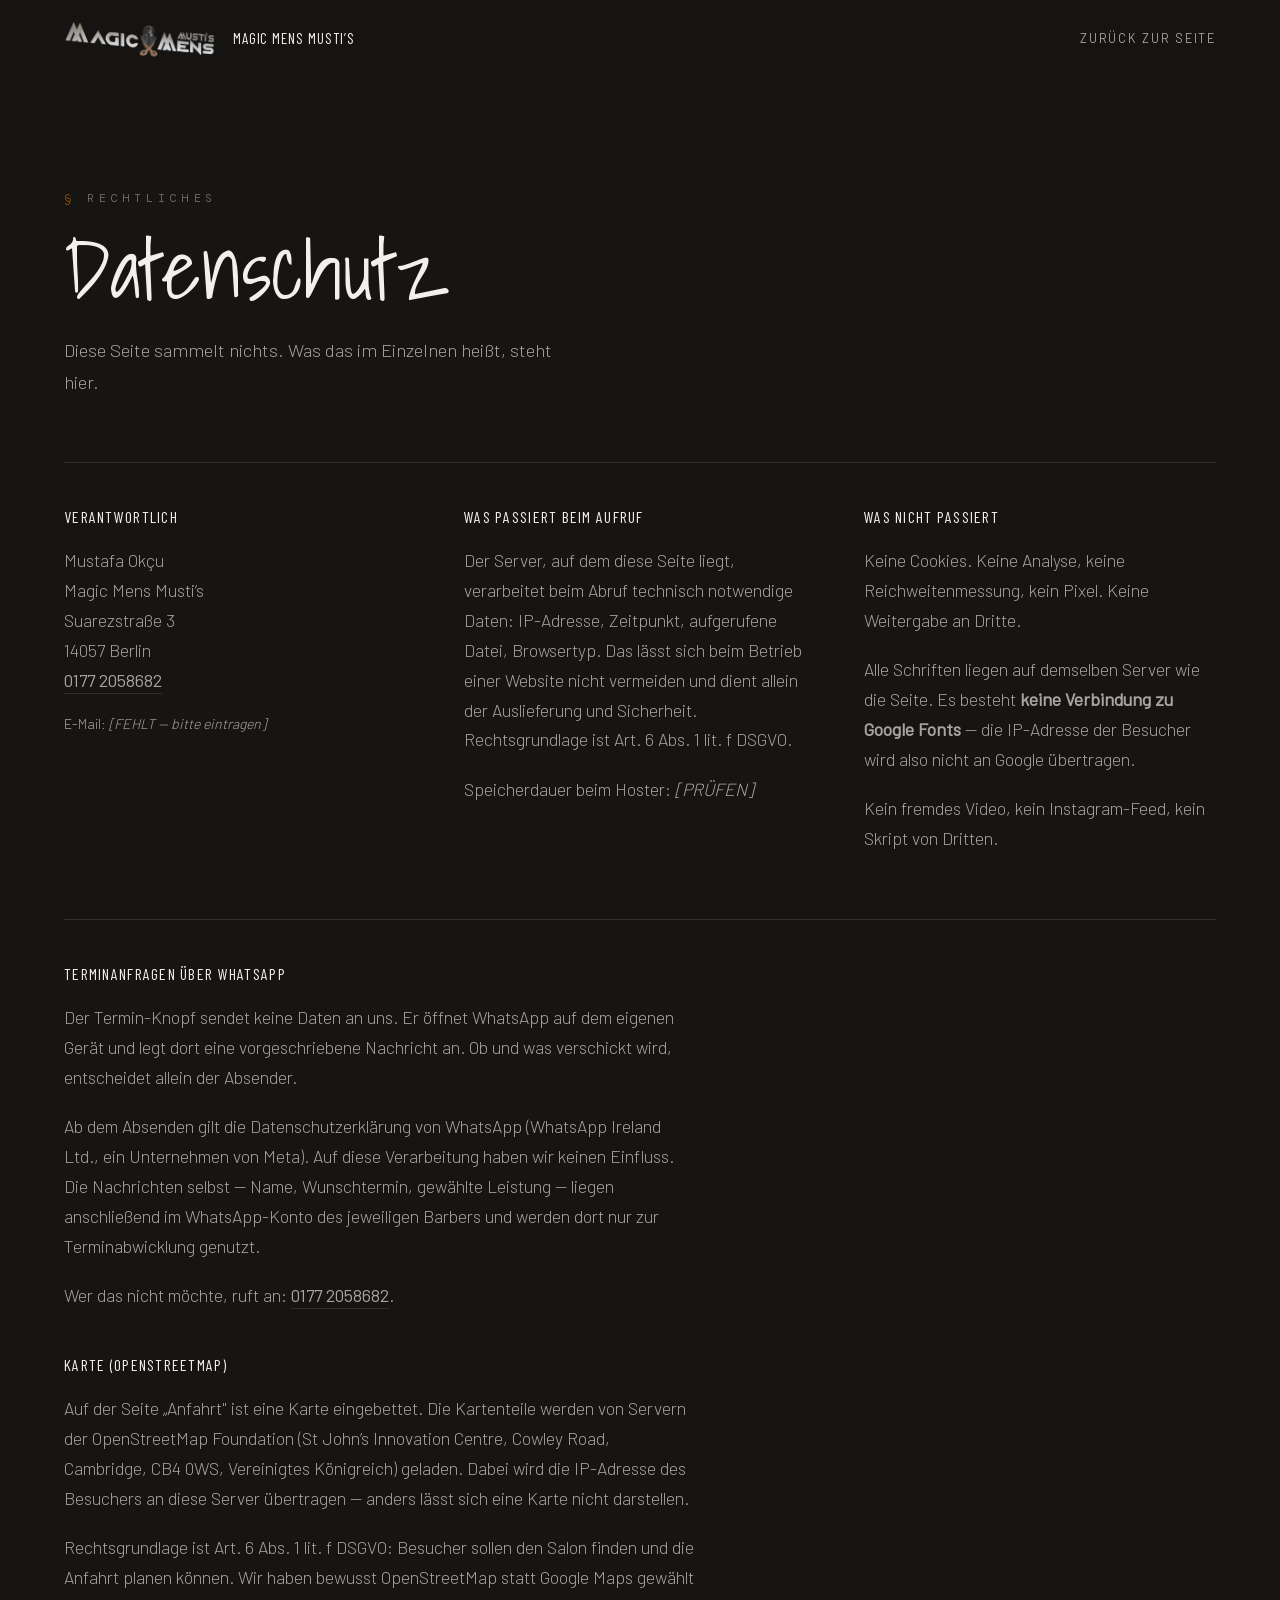
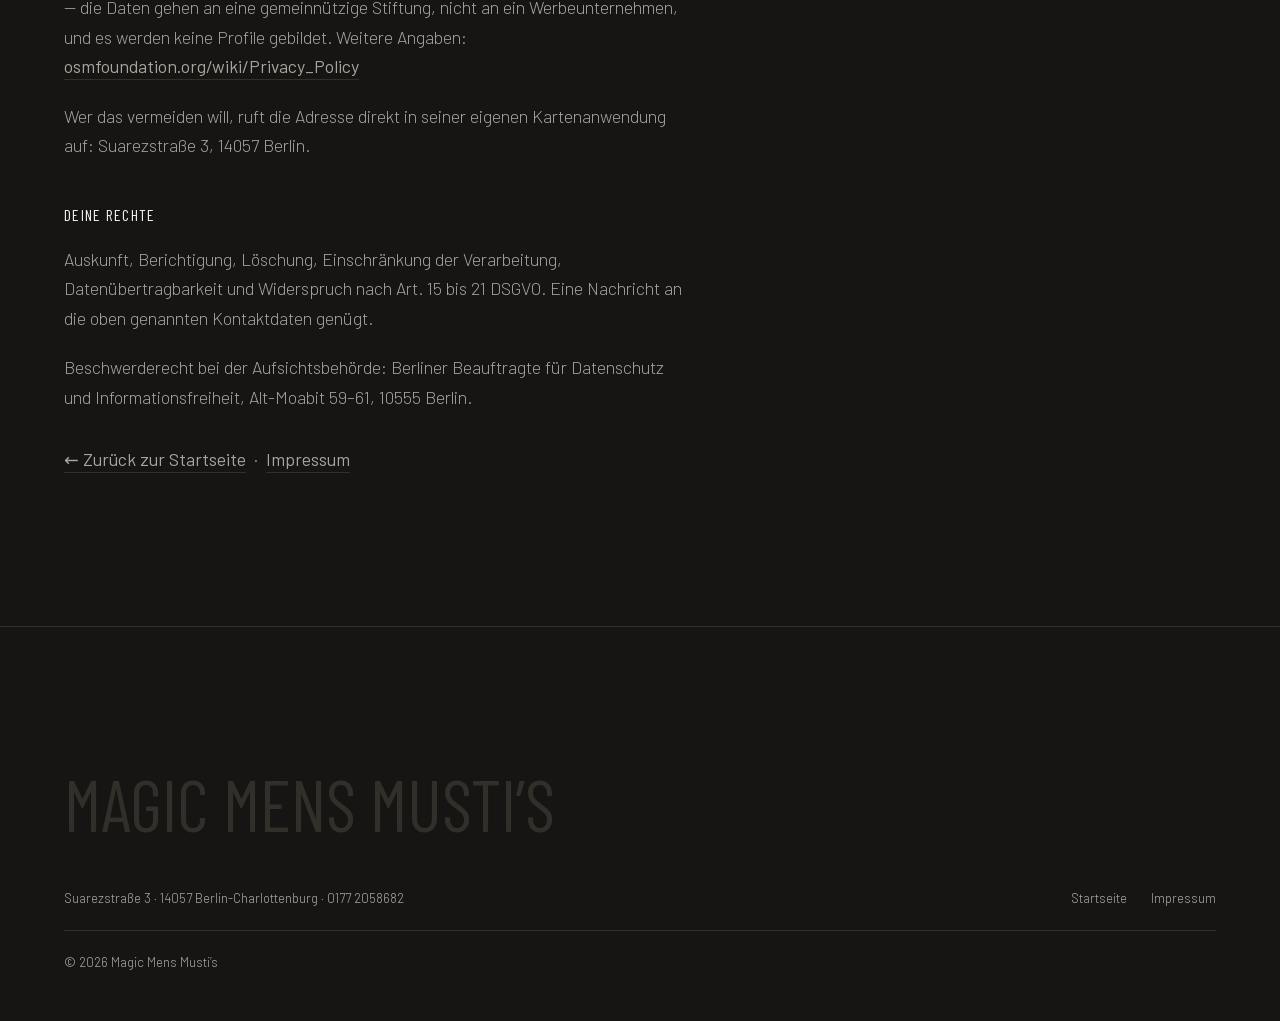
==== commit 49e7d8a1: "Mattschwarz, hellere Bilder, Leuchten beim Hover - Grundfläche von #0B0B0B auf #161513: ein paar Pun" ====
--- a/datenschutz.html
+++ b/datenschutz.html
@@ -5,7 +5,7 @@
 <meta name="viewport" content="width=device-width, initial-scale=1, viewport-fit=cover">
 <title>Datenschutz — Magic Mens Musti's</title>
 <meta name="robots" content="noindex">
-<meta name="theme-color" content="#0B0B0B">
+<meta name="theme-color" content="#161513">
 <link rel="preload" as="font" type="font/woff2" href="fonts/barlow-300-latin.woff2" crossorigin>
 <link rel="stylesheet" href="style.css">
 
--- a/style.css
+++ b/style.css
@@ -128,24 +128,19 @@
 
 :root{
   /* Flächen */
-  --paper:  #0B0B0B;   /* Grundfläche — invertiert */
-  --tint:   #151413;   /* abgesetzte Sektion, minimal warm */
+  --paper:  #161513;   /* mattes Schwarz, leicht warm gestimmt */
+  --tint:   #1E1C19;   /* abgesetzte Sektion, eine Spur heller */
   --dark:   #F2F0ED;   /* eine helle Sektion als Gegengewicht */
 
   /* Schrift */
   --ink:    #F2F0ED;
   --ink-2:  #A9A49E;   /* Fließtext sekundär  — 8.0:1 auf Schwarz */
   --ink-3:  #78736E;   /* Labels              — 4.2:1, nur ≥14px bold */
-  --line:   #2A2724;
+  --line:   #322E29;
 
   /* Messing, aus den Salonfotos gemessen: poliertes Gestell, Tresengitter,
      Regalstege, Leuchterringe. #C6A866 ist die Lichtkante, #B49024 der
      satte Korpus. Derselbe Werkstoff, aus dem sein Logo gezeichnet ist. */
-  /* Blau aus dem LED-Licht unter seinem Tresen gemessen: #4278C6,
-     hsl(215 54% 52%). Für fallenden Code auf Schwarz zu dunkel, deshalb
-     bei gleichem Farbton aufgehellt. --code-veil steuert die Stärke. */
-  --code:      #8EB1E1;
-  --code-veil: .09;   /* 0 = aus. Bei .16 wurde die Seite unruhig. */
 
   --brass:      #C6A866;
   --brass-deep: #B49024;
@@ -172,7 +167,7 @@
        #961EAA  hsl(291 70% 39%)  die alte, rosastichige Fassung
      --violet-veil steuert die Stärke des Schleiers über den Videos. */
   --violet: #5820A0;
-  --violet-veil: .30;
+  --violet-veil: .17;   /* war .30 — die Bilder waren zu dunkel */
 
   /* Kingstone trägt die großen Titel, Shadows Into Light die Sektions-
      überschriften, Barlow Condensed die Labels, Barlow den Fließtext. */
@@ -204,6 +199,7 @@
     0 16px 40px rgba(0,0,0,.55);
   --lift-hi:
     0 0 0 1px var(--brass-line-hi),
+    0 0 34px rgba(198,168,102,.22),
     0 4px 10px rgba(0,0,0,.4),
     0 30px 64px rgba(0,0,0,.7);
 }
@@ -240,38 +236,6 @@
 .skip:focus{ transform:none }
 
 
-/* ── Binärregen ─────────────────────────────────────────────────────────
-   Jede Spalte ist ein einzelnes Element mit einer langen Ziffernkette und
-   wandert per transform von oben nach unten. Nur transform wird animiert,
-   also GPU-beschleunigt und ohne Layoutarbeit pro Bild. Eine Maske blendet
-   oben und unten weich aus, damit nichts hart abgeschnitten wirkt.
-   ──────────────────────────────────────────────────────────────────── */
-.rain{
-  position:fixed; inset:0; z-index:-1; pointer-events:none; overflow:hidden;
-  color:var(--code); opacity:var(--code-veil);
-  -webkit-mask:linear-gradient(to bottom, transparent, #000 14%, #000 82%, transparent);
-          mask:linear-gradient(to bottom, transparent, #000 14%, #000 82%, transparent);
-}
-.rain__col{
-  position:absolute; top:0; white-space:pre;
-  font-family:var(--ff-mono); font-weight:300;
-  font-size:14px; line-height:1.5; letter-spacing:.22em;
-  animation-name:rainFall; animation-timing-function:linear;
-  animation-iteration-count:infinite;
-  will-change:transform;
-}
-@keyframes rainFall{
-  from{ transform:translate3d(0,-100%,0) }
-  to  { transform:translate3d(0,100vh,0) }
-}
-@media (max-width:600px){
-  .rain{ opacity:calc(var(--code-veil) * .75) }
-  .rain__col{ font-size:12px }
-}
-@media (prefers-reduced-motion:reduce){
-  .rain{ display:none }
-}
-
 /* ── Der Rahmen — gilt für jedes Bild und Video ─────────────────────── */
 .frame{
   border-radius:var(--r); overflow:hidden;
@@ -321,8 +285,39 @@
 .btn--full{ width:100% }
 .btn--ghost{ background:transparent; color:var(--ink); border-color:var(--line) }
 .btn--ghost:hover{ background:transparent; border-color:var(--ink) }
-.btn--light{ background:#0B0B0B; color:#F2F0ED; border-color:#0B0B0B }
+.btn--light{ background:#161513; color:#F2F0ED; border-color:#161513 }
 .btn--light:hover{ background:#2A2724; border-color:#2A2724 }
+/* ── Knopf mit Displayschrift ───────────────────────────────────────────
+   „Termin" trägt Kingstone, die Ergänzung bleibt in Barlow Condensed.
+   Das hat zwei Gründe: Kingstone hat kein „ü", und unter etwa 20 px
+   laufen die verschnörkelten Versalien ineinander. So bekommt der Knopf
+   die Handschrift des Titels, ohne unleserlich zu werden. */
+.btn--display{
+  flex-direction:column; gap:.15rem; line-height:1;
+  padding:.7rem 2.1rem;
+}
+/* Beide Hero-Knöpfe auf dieselbe Höhe — sonst wirkt die Zeile schief. */
+.hero__cta .btn{ min-height:64px }
+.btn--display .btn__wort{
+  font-family:var(--ff-display); font-weight:700;
+  font-size:1.7rem; letter-spacing:.02em;
+}
+.btn--display .btn__sub{
+  font-family:var(--ff-title); font-weight:400;
+  font-size:.68rem; letter-spacing:.22em; text-transform:uppercase;
+  opacity:.72;
+}
+.bookbar__cta.btn--display{
+  display:flex; flex-direction:column; gap:.1rem; line-height:1;
+}
+.bookbar__cta.btn--display .btn__wort{
+  font-family:var(--ff-display); font-weight:700; font-size:1.35rem;
+}
+.bookbar__cta.btn--display .btn__sub{
+  font-family:var(--ff-title); font-size:.64rem;
+  letter-spacing:.22em; text-transform:uppercase; opacity:.72;
+}
+
 .btn--wa{ background:#25D366; border-color:#25D366; color:#04170B }
 .btn--wa:hover{ background:#2EE573; border-color:#2EE573 }
 .btn--wa svg{ width:20px; height:20px; fill:currentColor }
@@ -334,7 +329,7 @@
   position:fixed; top:0; left:0; right:0; z-index:60;
   display:flex; align-items:center; gap:2rem;
   padding:1rem var(--gutter);
-  background:rgba(11,11,11,.86); backdrop-filter:blur(12px);
+  background:rgba(22,21,19,.88); backdrop-filter:blur(12px);
   border-bottom:1px solid transparent;
   transition:border-color .35s var(--ease);
 }
@@ -429,48 +424,8 @@
   margin-top:.5rem; color:#fff;
   text-shadow:0 2px 30px rgba(0,0,0,.45);
 }
-/* ── Flackern auf dem Hero-Titel ────────────────────────────────────────
-   Alle 5 Sekunden ein kurzer Aussetzer: ein versetztes Duplikat der
-   Schrift blitzt in Bändern auf, danach läuft eine Scanline durch.
-   Über 90 % der Zeit passiert nichts — das ist der Punkt, sonst wird es
-   zappelig. Bei prefers-reduced-motion komplett aus. */
-.hero__h1{ position:relative; isolation:isolate }
-.hero__h1::before{
-  content:attr(data-text);
-  position:absolute; inset:0; z-index:2;
-  color:#fff; pointer-events:none; opacity:0;
-  text-shadow:0 0 18px rgba(255,255,255,.55);
-  animation:glitch 5s steps(1,end) infinite;
-}
-.hero__h1::after{
-  content:""; position:absolute; left:-4%; right:-4%; height:2px; top:-6px;
-  z-index:3; pointer-events:none; opacity:0;
-  background:rgba(255,255,255,.85);
-  box-shadow:0 0 12px rgba(255,255,255,.6);
-  animation:scanline 5s ease infinite;
-}
-@keyframes glitch{
-  0%,88%,100%{ opacity:0; transform:none; clip-path:none }
-  89%{ opacity:1; transform:skewX(-9deg) scaleY(1.02); clip-path:inset(16% 0 54%) }
-  90%{ opacity:1; transform:skewX(6deg) translateX(3px); clip-path:inset(54% 0 16%) }
-  91%{ opacity:.75; transform:skewX(-4deg); clip-path:inset(32% 0 40%) }
-  92%{ opacity:0; transform:none; clip-path:none }
-  95%{ opacity:.9; transform:skewX(3deg) translateX(-3px); clip-path:inset(62% 0 10%) }
-  96%{ opacity:0; transform:none; clip-path:none }
-}
-@keyframes scanline{
-  0%,88%{ opacity:0; top:-6px }
-  89%{ opacity:.85; top:0% }
-  92%{ opacity:.45; top:52% }
-  95%{ opacity:0; top:100% }
-  100%{ opacity:0 }
-}
-@media (prefers-reduced-motion:reduce){
-  .hero__h1::before,.hero__h1::after{ display:none }
-}
-
 .hero__cta{ display:flex; flex-wrap:wrap; justify-content:center; gap:.7rem; margin-top:2.25rem }
-.hero__cta .btn{ background:#fff; color:#0B0B0B; border-color:#fff }
+.hero__cta .btn{ background:#fff; color:#161513; border-color:#fff }
 .hero__cta .btn:hover{ background:#E3DFD9; border-color:#E3DFD9 }
 .hero__cta .btn--ghost{ background:transparent; color:#fff; border-color:rgba(255,255,255,.5) }
 .hero__cta .btn--ghost:hover{ background:rgba(255,255,255,.12); border-color:#fff }
@@ -500,7 +455,7 @@
 /* ══════════ Sektionen ══════════ */
 .sec{ padding:var(--section) var(--gutter) }
 .sec--tint{ background:var(--tint) }
-.sec--dark{ background:var(--dark); color:#0B0B0B }
+.sec--dark{ background:var(--dark); color:#161513 }
 .sec--dark .eyebrow{ color:rgba(11,11,11,.5) }
 .sec--dark .eyebrow i{ color:#0B0B0B }
 .sec--dark .lead{ color:rgba(11,11,11,.7) }
@@ -568,7 +523,12 @@
   opacity:var(--violet-veil);
   transition:opacity .45s var(--ease);
 }
-.film:hover::after{ opacity:.08 }
+.film:hover::after{ opacity:0 }
+/* Beim Darüberfahren zieht der Schleier ganz weg und das Bild bekommt
+   Licht: etwas mehr Helligkeit, etwas mehr Farbe, dazu ein warmer
+   Schein nach außen. Kein Blitz — das Bild wird einfach wach. */
+.film video,.slide img{ transition:filter .45s var(--ease) }
+.film:hover video,.slide:hover img{ filter:brightness(1.14) saturate(1.1) contrast(1.02) }
 
 /* ── Der Raum — Karussell ───────────────────────────────────────────────
    Natives Scroll-Snapping: auf dem Handy wischt man, am Rechner führen
@@ -599,7 +559,7 @@
   background:var(--violet); mix-blend-mode:multiply;
   opacity:var(--violet-veil); transition:opacity .45s var(--ease);
 }
-.slide:hover::after{ opacity:.08 }
+.slide:hover::after{ opacity:0 }
 
 .carousel__nav{
   position:absolute; top:50%; translate:0 -50%; z-index:3;
@@ -730,6 +690,7 @@
   font-size:.84rem; color:var(--ink-2);
 }
 .map__fuss span{ margin-right:auto }
+.map__fuss a{ min-height:44px; display:inline-flex; align-items:center }
 
 /* ── Footer ─────────────────────────────────────────────────────────── */
 .ftr{ padding:var(--section) var(--gutter) 3rem; border-top:1px solid var(--line) }
@@ -754,7 +715,7 @@
   position:fixed; left:0; right:0; bottom:0; z-index:70;
   display:none; gap:.6rem; padding:.6rem var(--gutter);
   padding-bottom:calc(.6rem + env(safe-area-inset-bottom));
-  background:rgba(11,11,11,.92); backdrop-filter:blur(12px);
+  background:rgba(22,21,19,.93); backdrop-filter:blur(12px);
   border-top:1px solid var(--line);
   transform:translateY(120%); transition:transform .4s var(--ease);
 }
@@ -766,7 +727,9 @@
 .bookbar__tel svg{ width:20px; height:20px; fill:var(--ink) }
 .bookbar__cta{
   flex:1; min-height:52px; border-radius:999px;
-  background:var(--ink); color:#fff;
+  /* --ink ist nach der Invertierung hell. Die Schrift muss also die
+     Papierfarbe tragen, nicht Weiß — sonst steht Weiß auf Weiß. */
+  background:var(--ink); color:var(--paper);
   font-size:.9rem; font-weight:600; letter-spacing:.03em;
 }
 
@@ -858,11 +821,17 @@
 
 /* ── Lightbox ───────────────────────────────────────────────────────── */
 .lb{
-  position:fixed; inset:0; z-index:120; background:rgba(11,11,11,.97);
+  position:fixed; inset:0; z-index:120; background:rgba(12,11,10,.96);
   display:flex; align-items:center; justify-content:center; padding:4.5rem 1rem;
 }
 .lb[hidden]{ display:none }
-.lb img{ max-width:100%; max-height:100%; object-fit:contain; border-radius:var(--r) }
+/* Im Großbild kein Schleier und kein Dämpfer — hier soll die Aufnahme
+   für sich stehen, so hell wie sie aufgenommen wurde. */
+.lb img{
+  max-width:100%; max-height:100%; object-fit:contain; border-radius:var(--r);
+  filter:brightness(1.06) saturate(1.05);
+  box-shadow:0 0 60px rgba(198,168,102,.18), 0 30px 80px rgba(0,0,0,.6);
+}
 .lb__x,.lb__nav{ position:absolute; width:56px; height:56px; font-size:2rem; line-height:1 }
 .lb__x{ top:.5rem; right:.5rem }
 .lb__nav--p{ left:.5rem; top:50%; transform:translateY(-50%) }
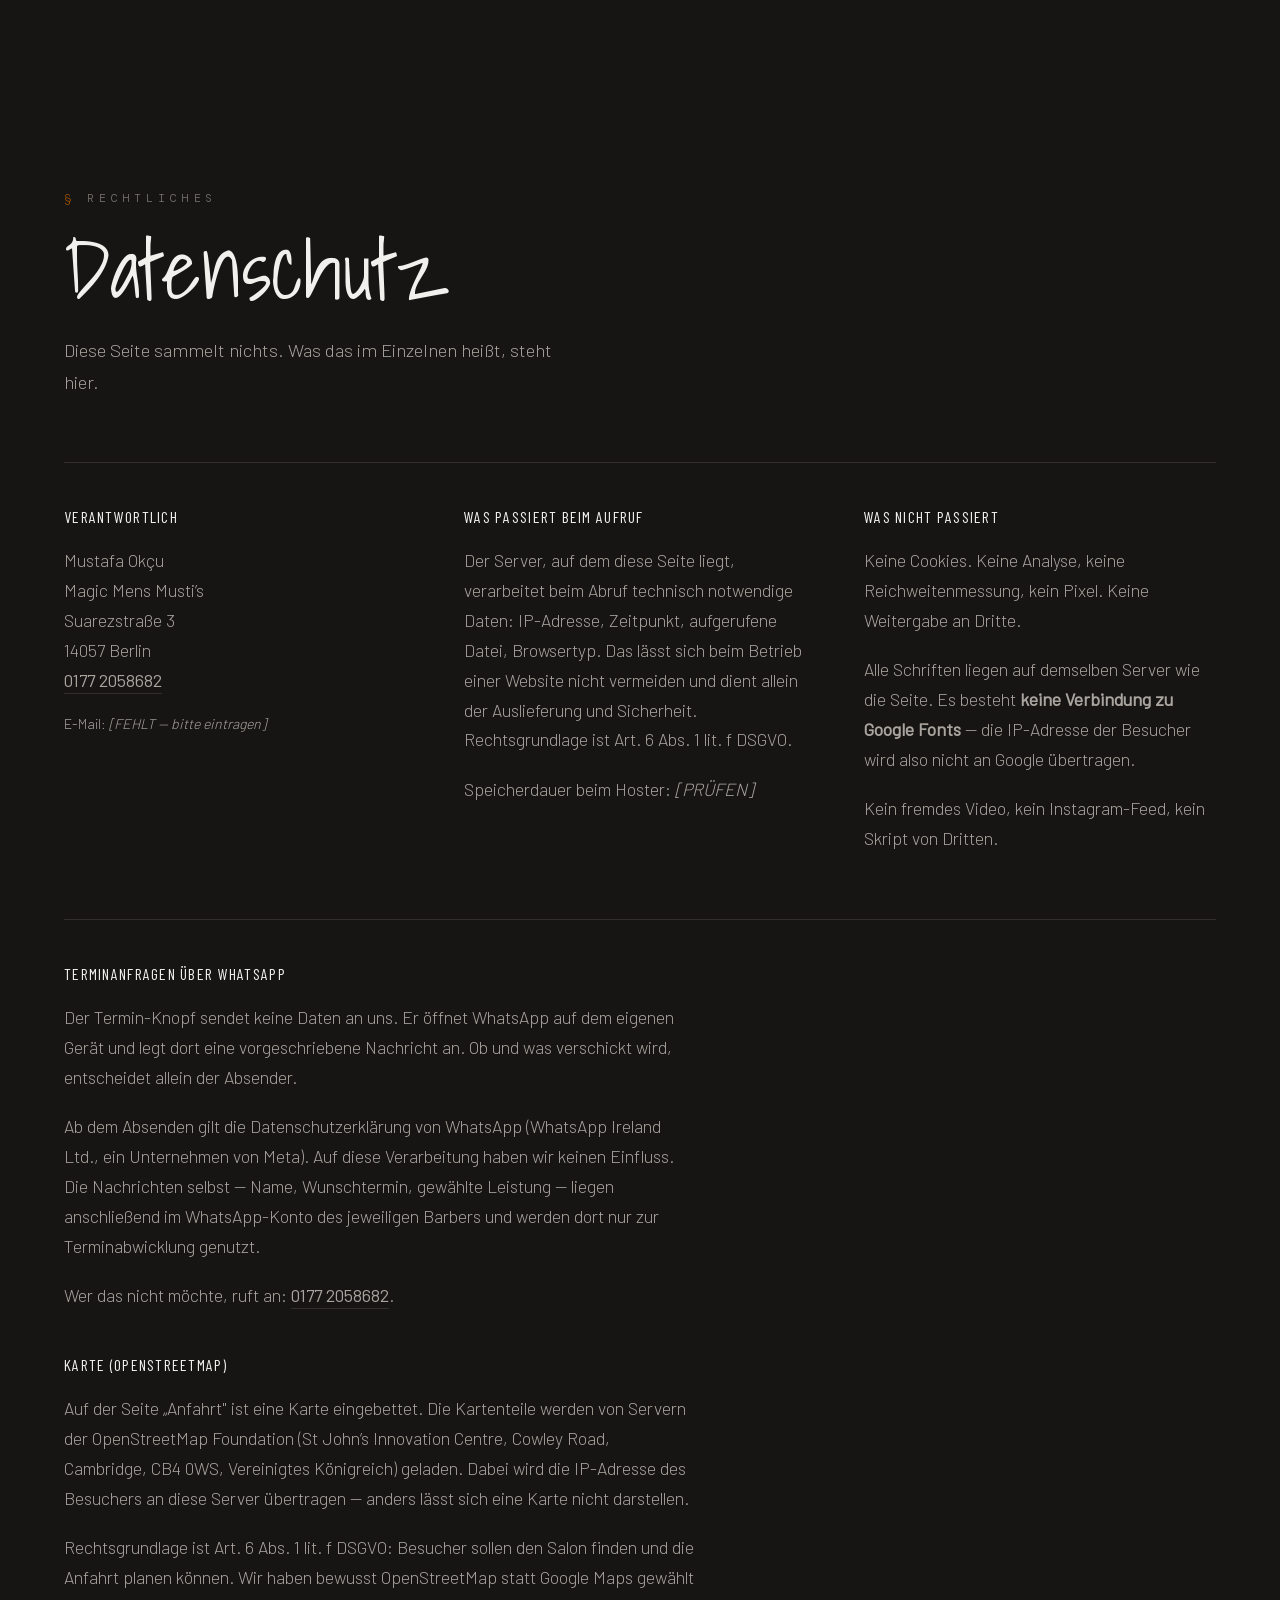
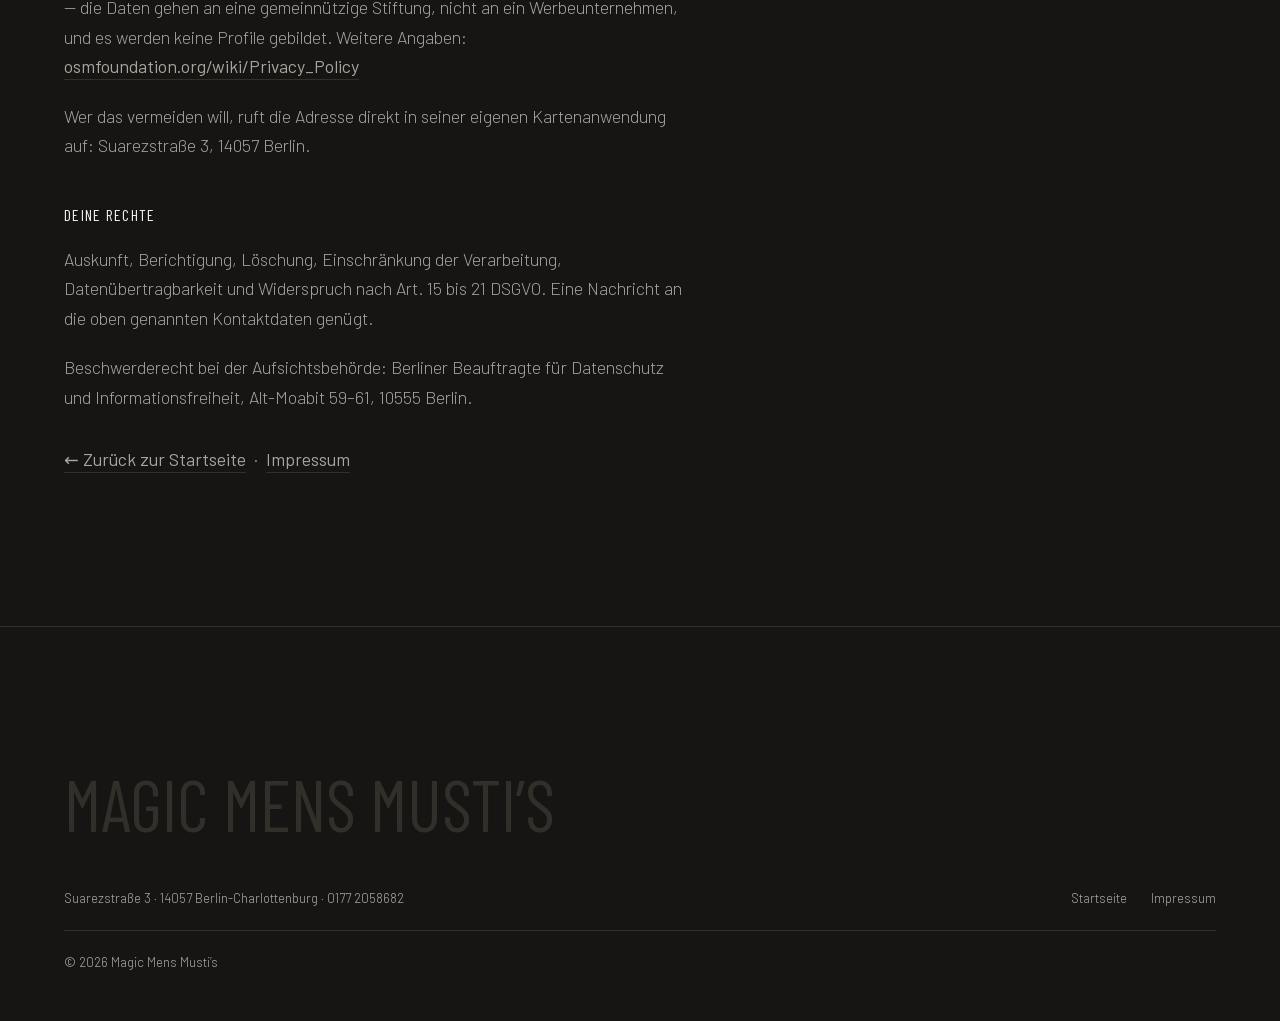
==== commit 2b064bf2: "Header nur bei Maus am oberen Rand (Handy: beim Hochscrollen), Wortmarke raus; Salonfamilie-Text übe" ====
--- a/datenschutz.html
+++ b/datenschutz.html
@@ -35,7 +35,6 @@
 <header class="hdr" id="hdr">
   <a class="hdr__brand" href="index.html" aria-label="Magic Mens Musti&rsquo;s — zur Startseite">
     <img src="logo.png" alt="" width="685" height="201" decoding="async">
-    <span class="hdr__word">Magic Mens Musti&rsquo;s</span>
   </a>
   <nav class="hdr__nav" aria-label="Hauptnavigation">
     <a href="index.html">Zurück zur Seite</a>
--- a/style.css
+++ b/style.css
@@ -11,6 +11,18 @@
    Bewusst KEIN Google-Fonts-CDN — das überträgt die IP des Besuchers an
    Google (DSGVO, LG München I, 3 O 17493/20). Nur latin + latin-ext.
    ──────────────────────────────────────────────────────────────────── */
+/* Montserrat — nur für den Salonfamilie-Text. Variable Schrift, die Datei
+   deckt alle Stärken ab (100–900). */
+@font-face{
+  font-family:"Montserrat"; font-style:normal; font-weight:100 900; font-display:swap;
+  src:url("fonts/montserrat-600-latin-ext.woff2") format("woff2");
+  unicode-range:U+0100-02BA, U+02BD-02C5, U+02C7-02CC, U+02CE-02D7, U+02DD-02FF, U+0304, U+0308, U+0329, U+1D00-1DBF, U+1E00-1E9F, U+1EF2-1EFF, U+2020, U+20A0-20AB, U+20AD-20C0, U+2113, U+2C60-2C7F, U+A720-A7FF;
+}
+@font-face{
+  font-family:"Montserrat"; font-style:normal; font-weight:100 900; font-display:swap;
+  src:url("fonts/montserrat-600-latin.woff2") format("woff2");
+  unicode-range:U+0000-00FF, U+0131, U+0152-0153, U+02BB-02BC, U+02C6, U+02DA, U+02DC, U+0304, U+0308, U+0329, U+2000-206F, U+20AC, U+2122, U+2191, U+2193, U+2212, U+2215, U+FEFF, U+FFFD;
+}
 @font-face{
   font-family:"Barlow"; font-style:normal; font-weight:300; font-display:swap;
   src:url("fonts/barlow-300-latin-ext.woff2") format("woff2");
@@ -331,9 +343,23 @@
   padding:1rem var(--gutter);
   background:rgba(22,21,19,.88); backdrop-filter:blur(12px);
   border-bottom:1px solid transparent;
-  transition:border-color .35s var(--ease);
+  transition:border-color .35s var(--ease), transform .45s var(--ease);
 }
 .hdr.is-stuck{ border-bottom-color:var(--line) }
+
+/* Die Leiste versteckt sich.
+   · Laptop (Maus): sie liegt oberhalb des Bildschirms und fährt herein,
+     sobald die Maus an den oberen Rand kommt. Der unsichtbare Streifen
+     ::after ragt dafür 28px ins Bild — das ist die Fühlzone.
+   · Handy (Touch): beim Runterscrollen weg, beim kleinsten Hochscrollen
+     wieder da (Klasse .is-hidden aus script.js). Termin bleibt dort
+     ohnehin über die Leiste unten erreichbar. */
+@media (hover:hover) and (pointer:fine){
+  .hdr{ transform:translateY(-100%) }
+  .hdr::after{ content:""; position:absolute; left:0; right:0; top:100%; height:28px }
+  .hdr:hover, .hdr:focus-within{ transform:none }
+}
+.hdr.is-hidden{ transform:translateY(-100%) }
 .hdr__brand{
   margin-right:auto; display:flex; align-items:center; gap:.75rem;
   min-height:44px;                       /* Tap-Target */
@@ -342,15 +368,6 @@
   height:clamp(34px,5vw,46px); width:auto;
   border-radius:6px;                     /* das Schild ist ein Foto, kein Freisteller */
 }
-/* Das Schild ist ein Foto einer 3D-Leuchtreklame und im Header rund 4x
-   verkleinert — die Schrift darauf ist dann nicht mehr lesbar. Die Wortmarke
-   daneben übernimmt die Lesbarkeit. [ANPASSEN] Zeile löschen, sobald es
-   eine echte Logodatei gibt, oder wenn nur das Schild stehen soll. */
-.hdr__word{
-  font-family:var(--ff-title); font-weight:500; font-size:.95rem;
-  letter-spacing:.06em; text-transform:uppercase; white-space:nowrap;
-}
-@media (max-width:600px){ .hdr__word{ display:none } }
 .hdr__nav{ display:flex; gap:2rem }
 .hdr__nav a{
   font-size:.78rem; font-weight:500; letter-spacing:.14em;
@@ -455,6 +472,39 @@
 /* ══════════ Sektionen ══════════ */
 .sec{ padding:var(--section) var(--gutter) }
 .sec--tint{ background:var(--tint) }
+
+/* Zwei Ebenen: schwarzer Grund mit Trimmer, der stehen bleibt (sticky),
+   der Text scrollt darüber. --p (0…1) kommt aus script.js
+   und blendet vom ganzen Trimmer zur Nahaufnahme der Klinge über. */
+.sec--schicht{ position:relative; background:#0E0D0C; --p:0 }
+.sec--schicht > :not(.schicht){ position:relative; z-index:1 }
+.schicht{ position:absolute; inset:0; z-index:0; pointer-events:none }
+.schicht__bild{ position:sticky; top:0; height:100vh; height:100svh; overflow:hidden }
+.schicht__bild img{
+  position:absolute; top:0; right:0; height:100%; width:min(60vw,860px);
+  object-fit:cover;
+  -webkit-mask-image:radial-gradient(ellipse 62% 58% at 62% 52%, #000 25%, transparent 78%);
+          mask-image:radial-gradient(ellipse 62% 58% at 62% 52%, #000 25%, transparent 78%);
+}
+.sec--schicht{ --o:.72 }
+.schicht__bild .schicht__a{ opacity:calc(var(--o) * (1 - var(--b,0))); transform:scale(calc(1 + var(--p) * .06)) }
+.schicht__bild .schicht__b{ opacity:calc(var(--o) * var(--b,0)); transform:scale(calc(1.06 - var(--p) * .06)) }
+.familie{
+  max-width:var(--max); margin-inline:auto;
+  display:grid; gap:38vh;
+  padding-block:clamp(4rem,14vh,10rem);
+}
+.familie__satz{
+  max-width:28ch; color:#FFFFFF;
+  font-family:"Montserrat", var(--ff-text);
+  font-size:clamp(1.3rem,2.4vw,2.05rem); line-height:1.38; font-weight:700;
+  text-wrap:pretty;
+}
+.familie__satz--schluss em{ font-style:normal }
+@media (max-width:899px){
+  .sec--schicht{ --o:.42 }
+  .schicht__bild img{ width:100% }
+}
 .sec--dark{ background:var(--dark); color:#161513 }
 .sec--dark .eyebrow{ color:rgba(11,11,11,.5) }
 .sec--dark .eyebrow i{ color:#0B0B0B }
@@ -631,23 +681,67 @@
   .combo__side{ flex-direction:column; align-items:flex-end }
 }
 
-/* ── 06 Stimmen ─────────────────────────────────────────────────────── */
-.quotes{
+/* ── Bewertung ──────────────────────────────────────────────────────────
+   Statt ausgewählter Zitate die nackte Zahl. Die ist nachprüfbar und
+   deshalb glaubwürdiger als jedes Zitat, das wir aussuchen. */
+.rating{
   max-width:var(--max); margin-inline:auto;
-  display:grid; gap:clamp(1rem,2.5vw,1.75rem);
-}
-.quotes blockquote{ padding:clamp(1.6rem,3vw,2.2rem); background:var(--tint) }
-.quotes p{ font-weight:300; font-size:1.02rem; line-height:1.6 }
-.quotes cite{
-  display:block; margin-top:1.2rem; font-style:normal;
-  font-size:var(--fs-label); font-weight:600; letter-spacing:.16em;
-  text-transform:uppercase; color:var(--ink-3);
-}
-@media (min-width:900px){ .quotes{ grid-template-columns:repeat(3,1fr) } }
+  display:flex; flex-direction:column; align-items:flex-start; gap:.4rem;
+}
+.rating__zahl{
+  font-family:var(--ff-display); font-weight:700;
+  font-size:clamp(4rem,14vw,9rem); line-height:.9;
+}
+.rating__sterne{ color:var(--brass); font-size:1.5rem; letter-spacing:.2em }
+.rating__text{ color:var(--ink-2); font-size:1.05rem; font-weight:300 }
+.rating__text strong{ color:var(--ink); font-weight:500 }
+.rating .btn{ margin-top:1.5rem }
 
 /* ── 07 Termin ──────────────────────────────────────────────────────── */
 .cta{ max-width:var(--max); margin-inline:auto }
 .cta__row{ display:flex; flex-wrap:wrap; gap:.7rem; margin-top:2.25rem }
+
+/* Kronleuchter — das Stück, das man im Salon zuerst sieht.
+   Zwei Ebenen aus dem echten Foto:
+   · kron__raum  — die Decke dahinter, violett getönt, fast durchsichtig
+   · kron__licht — der Leuchter selbst, freigestellt, voll deckend,
+                   mit violettem Neon-Schein
+   Pendelt langsam um die eigene Achse, ein Lichtschimmer läuft über
+   die Kristalle. Bei reduzierter Bewegung steht er still. */
+.cta--kron{ display:grid; gap:clamp(2.5rem,5vw,4rem); align-items:center }
+.kron{ margin:0; perspective:1400px; justify-self:center; width:min(78%,300px) }
+.kron__dreh{
+  position:relative; transform-origin:50% 0;
+  animation:kron-dreh 14s ease-in-out infinite alternate;
+}
+.kron__dreh img{ display:block; width:100%; height:auto }
+.kron__raum{ position:absolute; inset:0; opacity:.4 }
+.kron__licht{
+  position:relative;
+  filter:
+    drop-shadow(0 0 10px rgba(122,58,230,.55))
+    drop-shadow(0 0 34px rgba(88,32,160,.35));
+}
+.kron__dreh::after{
+  content:""; position:absolute; inset:0; pointer-events:none;
+  background:linear-gradient(100deg, transparent 40%, rgba(255,255,255,.7) 48%, rgba(190,150,255,.5) 52%, transparent 60%) 0 0/300% 100% no-repeat;
+  -webkit-mask:url(img/kronleuchter.webp) center/100% 100% no-repeat;
+          mask:url(img/kronleuchter.webp) center/100% 100% no-repeat;
+  mix-blend-mode:soft-light;
+  animation:kron-glanz 9s ease-in-out infinite;
+}
+@keyframes kron-dreh{
+  from{ transform:rotateY(-20deg) rotateZ(-.6deg) }
+  to  { transform:rotateY(20deg)  rotateZ(.6deg) }
+}
+@keyframes kron-glanz{
+  0%,50%{ background-position:100% 0 }
+  100%  { background-position:0 0 }
+}
+@media (min-width:900px){
+  .cta--kron{ grid-template-columns:minmax(0,1fr) minmax(300px,400px) }
+  .kron{ width:100%; justify-self:end; margin-right:clamp(0rem,3vw,3rem) }
+}
 .cta__fine{
   margin-top:1.6rem; font-size:.82rem; color:rgba(11,11,11,.55);
   display:flex; align-items:center; gap:.5rem;
@@ -741,6 +835,9 @@
   box-shadow:0 30px 90px rgba(0,0,0,.28);
   display:flex; flex-direction:column;
 }
+/* Das display:flex oben überschreibt sonst das eingebaute Verstecken
+   des geschlossenen <dialog> — dann stünde er unten unter dem Footer. */
+.bk:not([open]){ display:none }
 .bk::backdrop{ background:rgba(0,0,0,.72); backdrop-filter:blur(4px) }
 .bk__x{ position:absolute; top:0; right:0; z-index:2 }
 .bk__x button{ width:52px; height:52px; font-size:1.8rem; line-height:1; color:var(--ink-3) }
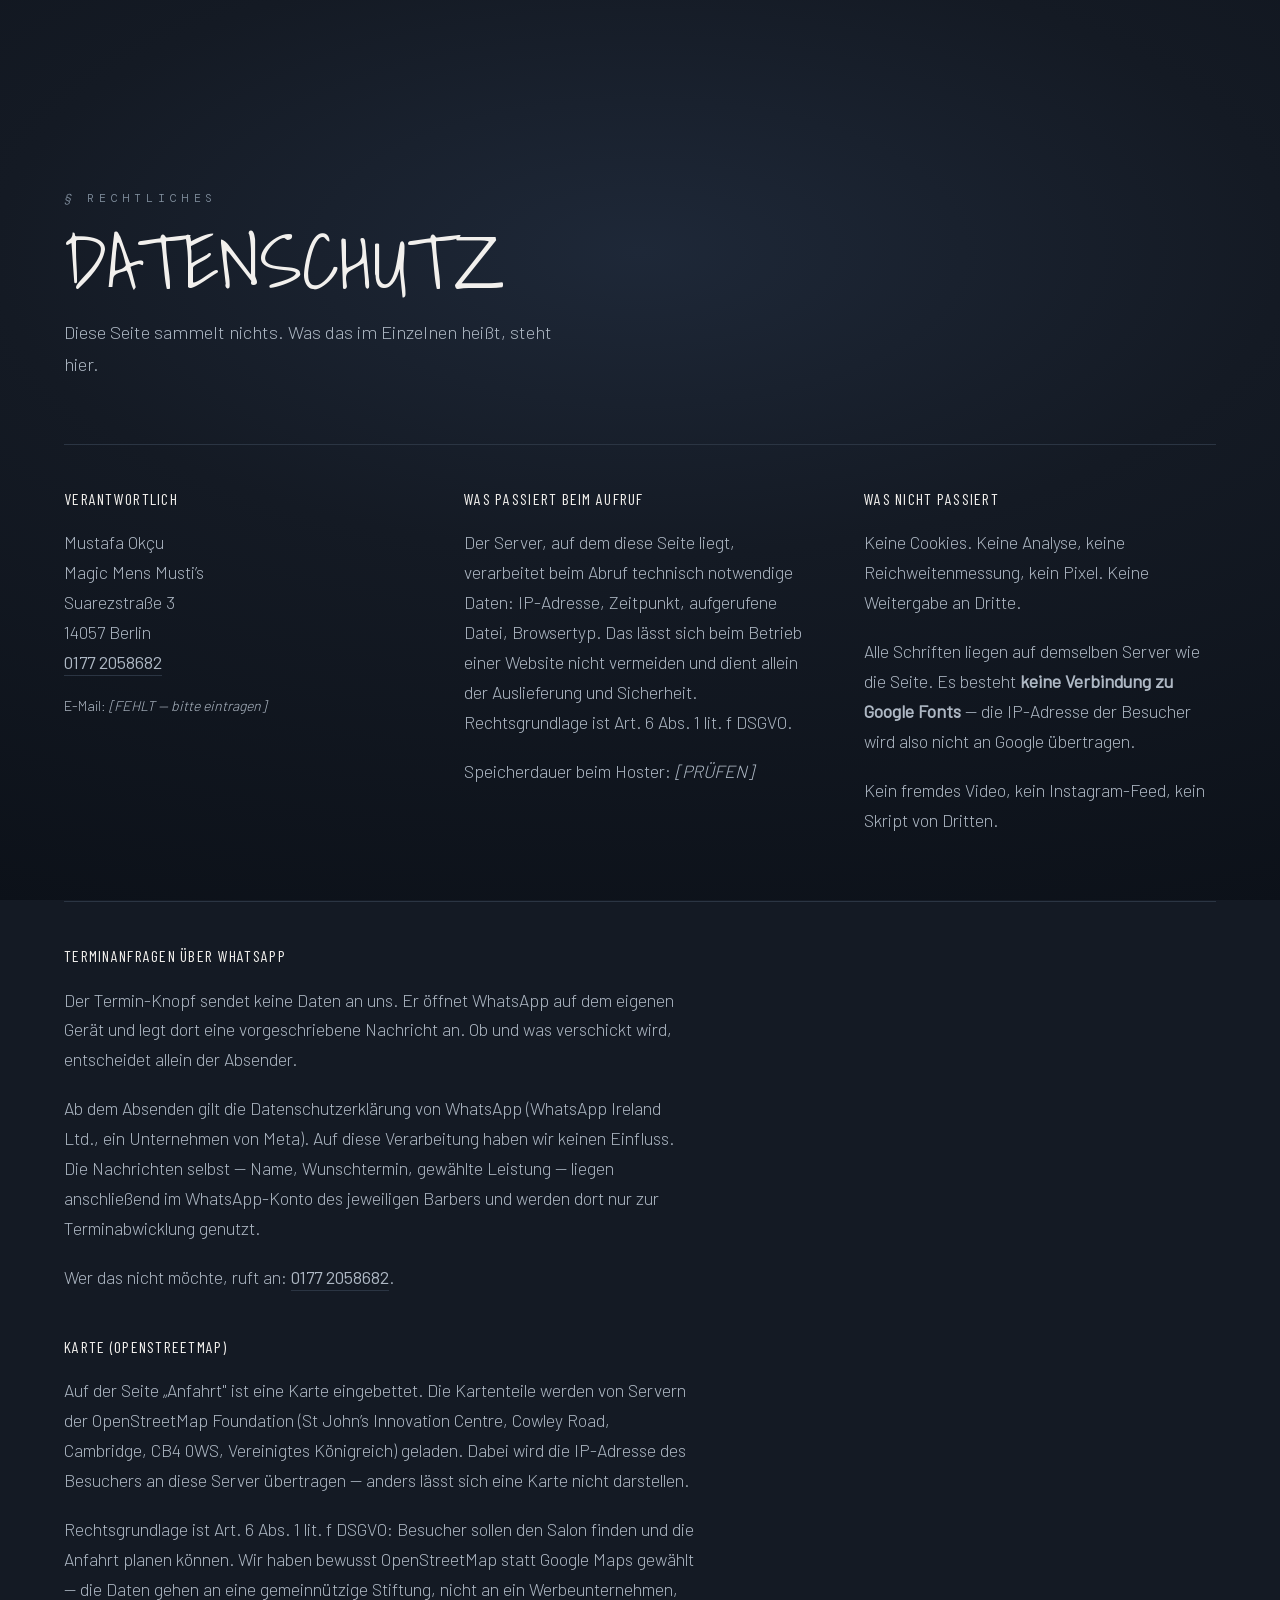
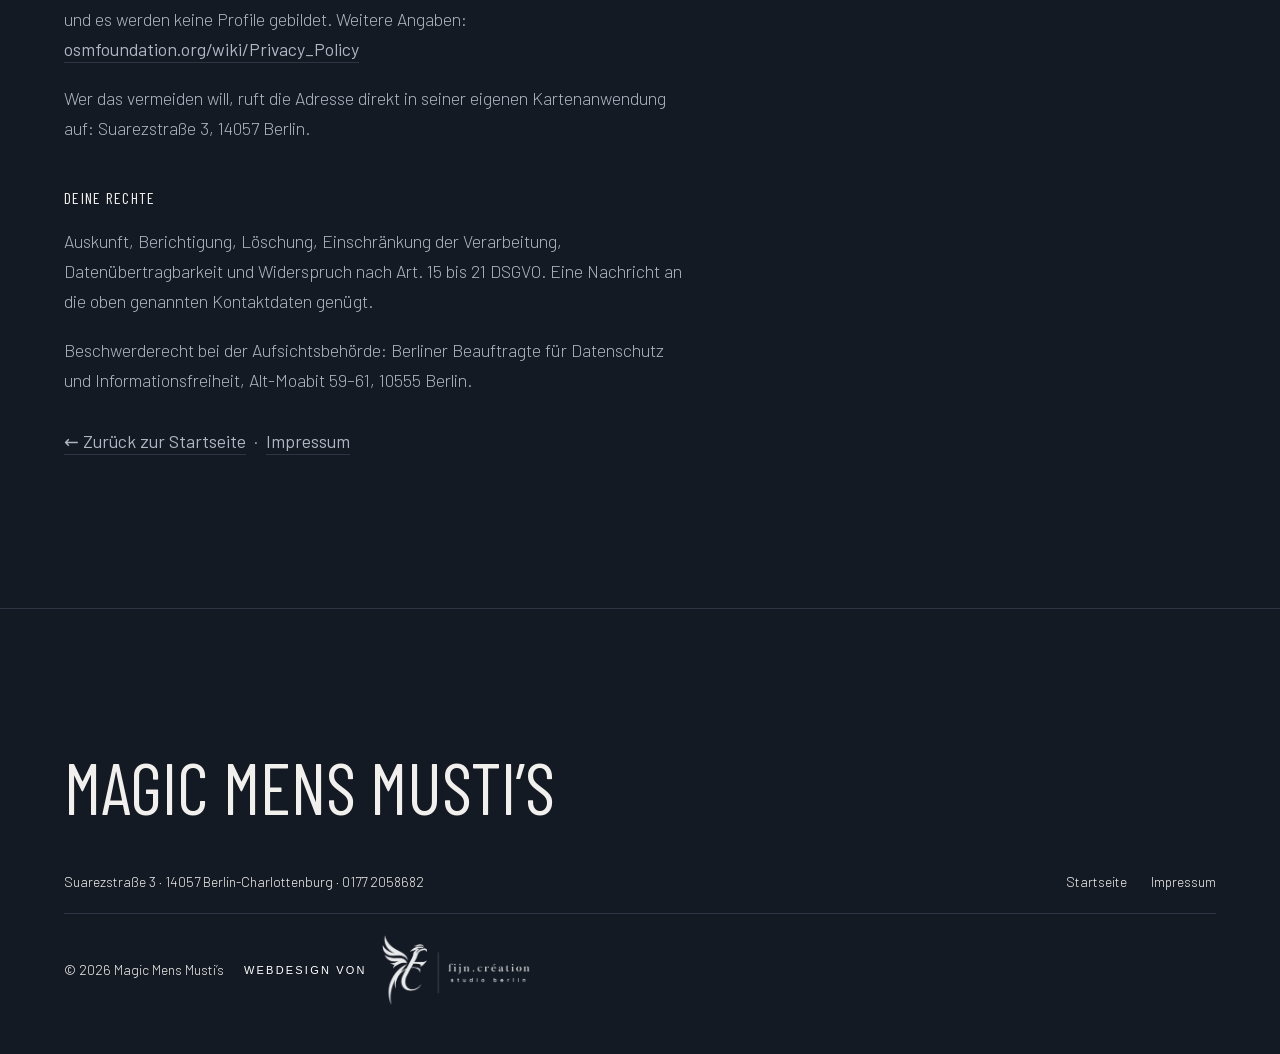
==== commit 5b29bd69: "Sicherung vor Laptop-Wechsel (Stand 03.10.2026 00:50) Co-Authored-By: Claude Opus 5.5 <noreply@anthr" ====
--- a/datenschutz.html
+++ b/datenschutz.html
@@ -168,7 +168,7 @@
       <a href="index.html">Startseite</a>
       <a href="impressum.html">Impressum</a>
     </nav>
-    <p class="ftr__cr">© <span data-year>2026</span> Magic Mens Musti&rsquo;s</p>
+    <p class="ftr__cr"><span>© <span data-year>2026</span> Magic Mens Musti&rsquo;s</span> <a class="fijn-credit" href="https://fijncreation.studio" target="_blank" rel="noopener" aria-label="Webdesign von fijn.création – fijncreation.studio"><span class="fijn-credit__txt">Webdesign von</span><img src="img/fijn-logo-weiss.png" alt="fijn.création · studio berlin" width="150" height="72"></a></p>
   </div>
 </footer>
 
--- a/style.css
+++ b/style.css
@@ -139,25 +139,35 @@
 }
 
 :root{
-  /* Flächen */
-  --paper:  #161513;   /* mattes Schwarz, leicht warm gestimmt */
-  --tint:   #1E1C19;   /* abgesetzte Sektion, eine Spur heller */
-  --dark:   #F2F0ED;   /* eine helle Sektion als Gegengewicht */
+  /* Flächen — mattes Schieferblau, gemessen von der Tischplatte, auf der
+     der Trimmer liegt (img/trimmer.jpg): #3D444E, hue 214°, sat 0,22.
+     Für die Fläche stark abgedunkelt: fast schwarz, aber der Blaustich
+     bleibt sichtbar — ruhig und tief, man wird in den Raum gezogen.
+     Der Farbton bleibt der des Tisches, nur Helligkeit und Sättigung
+     sind heruntergenommen. */
+  --paper:  #141A24;   /* tiefes Blau, fast schwarz */
+  --paper-hell: #1E2838;   /* Licht weit hinten im Raum */
+  --paper-tief: #0C1119;   /* die Ränder, wo kein Licht mehr hinkommt */
+  --tint:   #1B2330;   /* abgesetzte Sektion, eine Spur heller */
+  --dark:   #EEF1F4;   /* die helle Sektion */
 
   /* Schrift */
   --ink:    #F2F0ED;
-  --ink-2:  #A9A49E;   /* Fließtext sekundär  — 8.0:1 auf Schwarz */
-  --ink-3:  #78736E;   /* Labels              — 4.2:1, nur ≥14px bold */
-  --line:   #322E29;
-
-  /* Messing, aus den Salonfotos gemessen: poliertes Gestell, Tresengitter,
-     Regalstege, Leuchterringe. #C6A866 ist die Lichtkante, #B49024 der
-     satte Korpus. Derselbe Werkstoff, aus dem sein Logo gezeichnet ist. */
-
-  --brass:      #C6A866;
-  --brass-deep: #B49024;
-  --brass-line: rgba(198,168,102,.40);
-  --brass-line-hi: rgba(198,168,102,.85);
+  --ink-2:  #AEB8C4;   /* Fließtext sekundär  — 8,7:1 auf dem Blau */
+  --ink-3:  #8593A2;   /* Labels              — 5,5:1 auf dem Blau */
+  --line:   #2B3543;   /* Trennlinie im selben Blau */
+
+  /* Chrom statt Messing, aus salon-02.jpg gemessen: Spiegelrahmen,
+     Stuhlgestelle und Leuchte. #D5E0EA ist die helle Lichtkante,
+     #85878B der matte Korpus. */
+  --metall:        #C9D4DF;
+  --metall-tief:   #85878B;
+  --metall-line:   rgba(201,212,223,.34);
+  --metall-line-hi:rgba(201,212,223,.80);
+
+  /* Das Neonlicht unter dem Spiegel, gemessen: #889AD1. Dient als
+     kühler Schein um Bilder und als Schleier über den Videos. */
+  --neon: #889AD1;
 
   /* Akzent: das leuchtende Orange des „FRISEUR"-Overlays aus dem
      Instagram-Post (instagram.com/p/DU1CV7VCBuq).
@@ -170,16 +180,10 @@
   --accent:    #FF9A33;
   --accent-ink:#9A4E00;   /* dunklere Fassung für Text auf Weiß, 4,8:1 */
 
-  /* Violett aus den Trimmer-Fotos gemessen, blaustichige Variante.
-     Gemessene Alternativen aus demselben Bild, falls du nachjustieren willst:
-       #5820A0  hsl(266 67% 38%)  ← gesetzt, blau-lila
-       #6020A0  hsl(270 67% 38%)  eine Spur wärmer
-       #282088  hsl(245 62% 33%)  deutlich blauer, dunkler
-       #7060D0  hsl(249 54% 60%)  blau, aber heller — Schleier wird schwächer
-       #961EAA  hsl(291 70% 39%)  die alte, rosastichige Fassung
-     --violet-veil steuert die Stärke des Schleiers über den Videos. */
-  --violet: #5820A0;
-  --violet-veil: .17;   /* war .30 — die Bilder waren zu dunkel */
+  /* Schleier über Videos und Bildern: dasselbe kühle Blau wie im Raum,
+     multipliziert. Stärke über --kuehl-veil. */
+  --kuehl: #24345F;
+  --kuehl-veil: .17;   /* war .30 — die Bilder waren zu dunkel */
 
   /* Kingstone trägt die großen Titel, Shadows Into Light die Sektions-
      überschriften, Barlow Condensed die Labels, Barlow den Fließtext. */
@@ -206,12 +210,12 @@
   /* „hervorgehoben“: Hairline-Ring plus zwei weiche Schatten.
      Kein Glow, kein Verlauf — nur Höhe über dem Papier. */
   --lift:
-    0 0 0 1px var(--brass-line),
+    0 0 0 1px var(--metall-line),
     0 2px 4px rgba(0,0,0,.35),
     0 16px 40px rgba(0,0,0,.55);
   --lift-hi:
-    0 0 0 1px var(--brass-line-hi),
-    0 0 34px rgba(198,168,102,.22),
+    0 0 0 1px var(--metall-line-hi),
+    0 0 34px rgba(136,154,209,.28),
     0 4px 10px rgba(0,0,0,.4),
     0 30px 64px rgba(0,0,0,.7);
 }
@@ -226,7 +230,14 @@
   scroll-padding-top:calc(79px + 1.5rem);
 }
 body{
-  background:var(--paper); color:var(--ink);
+  /* Wie ein gedimmter Raum: hinten in der Mitte etwas Licht (--paper-hell),
+     zu den Rändern hin tiefer (--paper-tief). Der Verlauf bleibt beim
+     Scrollen stehen (fixed), damit er wie Raumlicht wirkt und nicht
+     mitwandert. */
+  background:
+    radial-gradient(120% 80% at 50% 28%, var(--paper-hell) 0%, var(--paper) 42%, var(--paper-tief) 100%)
+    fixed var(--paper);
+  color:var(--ink);
   font-family:var(--ff-text); font-size:var(--fs-body); line-height:1.7;
   font-weight:300; -webkit-font-smoothing:antialiased;
   overflow-x:hidden;
@@ -238,7 +249,7 @@
 button{ font:inherit; color:inherit; background:none; border:0; cursor:pointer }
 a{ color:inherit; text-decoration:none }
 ul,ol{ list-style:none }
-:focus-visible{ outline:2px solid var(--accent-ink); outline-offset:3px; border-radius:4px }
+:focus-visible{ outline:2px solid var(--metall); outline-offset:3px; border-radius:4px }
 
 .skip{
   position:fixed; top:0; left:0; z-index:200;
@@ -262,12 +273,13 @@
   letter-spacing:.42em; text-transform:uppercase; color:var(--ink-3);
   display:flex; align-items:center; gap:.7rem; margin-bottom:1.1rem;
 }
-.eyebrow i{ font-style:normal; color:var(--accent-ink); font-variant-numeric:tabular-nums }
-
+
+/* Abschnittstitel: Handschrift in Versalien, eng gesetzt und groß —
+   wie bei Mr. Fox. Hero und Termin-Knopf bleiben Kingstone. */
 .h2{
   font-family:var(--ff-script); font-weight:400;
-  font-size:calc(var(--fs-h2) * 1.15); line-height:1.05;
-  letter-spacing:0; text-transform:none;
+  font-size:clamp(2.8rem,6vw,5rem); line-height:.9;
+  letter-spacing:0; text-transform:uppercase;
 }
 .lead{
   max-width:52ch; margin-top:1.4rem;
@@ -276,7 +288,6 @@
 .muted{ color:var(--ink-3); font-size:.88rem }
 /* Zeilenabstand öffnen, wo ein selbst gesetzter Umlaut über der Versalie
    Platz braucht — bei line-height unter 1 kollidiert er mit der Zeile darüber. */
-.h2--uml{ line-height:1.24 }
 
 .link{ border-bottom:1px solid var(--line); padding-bottom:2px; font-weight:500 }
 .link:hover{ border-bottom-color:var(--ink) }
@@ -300,13 +311,12 @@
 .btn--light{ background:#161513; color:#F2F0ED; border-color:#161513 }
 .btn--light:hover{ background:#2A2724; border-color:#2A2724 }
 /* ── Knopf mit Displayschrift ───────────────────────────────────────────
-   „Termin" trägt Kingstone, die Ergänzung bleibt in Barlow Condensed.
-   Das hat zwei Gründe: Kingstone hat kein „ü", und unter etwa 20 px
-   laufen die verschnörkelten Versalien ineinander. So bekommt der Knopf
-   die Handschrift des Titels, ohne unleserlich zu werden. */
+   „Termin" in Kingstone, davor das WhatsApp-Zeichen in WhatsApp-Grün.
+   Das Zeichen sagt „über WhatsApp", deshalb steht es nicht mehr als Text
+   da (für Screenreader: aria-label am Knopf). */
 .btn--display{
-  flex-direction:column; gap:.15rem; line-height:1;
-  padding:.7rem 2.1rem;
+  flex-direction:row; align-items:center; gap:.75rem; line-height:1;
+  padding:.7rem 2.9rem .7rem 2.4rem;
 }
 /* Beide Hero-Knöpfe auf dieselbe Höhe — sonst wirkt die Zeile schief. */
 .hero__cta .btn{ min-height:64px }
@@ -314,21 +324,14 @@
   font-family:var(--ff-display); font-weight:700;
   font-size:1.7rem; letter-spacing:.02em;
 }
-.btn--display .btn__sub{
-  font-family:var(--ff-title); font-weight:400;
-  font-size:.68rem; letter-spacing:.22em; text-transform:uppercase;
-  opacity:.72;
-}
+.btn__wa{ width:26px; height:26px; flex:none; fill:#25D366 }
 .bookbar__cta.btn--display{
-  display:flex; flex-direction:column; gap:.1rem; line-height:1;
+  display:flex; flex-direction:row; align-items:center; justify-content:center; gap:.6rem; line-height:1;
 }
 .bookbar__cta.btn--display .btn__wort{
   font-family:var(--ff-display); font-weight:700; font-size:1.35rem;
 }
-.bookbar__cta.btn--display .btn__sub{
-  font-family:var(--ff-title); font-size:.64rem;
-  letter-spacing:.22em; text-transform:uppercase; opacity:.72;
-}
+.bookbar__cta .btn__wa{ width:22px; height:22px }
 
 .btn--wa{ background:#25D366; border-color:#25D366; color:#04170B }
 .btn--wa:hover{ background:#2EE573; border-color:#2EE573 }
@@ -418,15 +421,28 @@
 .hero__media{
   position:absolute; inset:0; z-index:-1;
   width:100%; height:100%; margin:0;
-  border-radius:0; box-shadow:none; background:#000;
-}
-.hero__media video{ width:100%; height:100%; object-fit:cover }
+  border-radius:0; box-shadow:none;
+  /* Standbild als Hintergrund: es steht sofort und bleibt liegen, bis das
+     Video läuft. So blitzt zwischendurch nichts Schwarzes auf. */
+  background:#000 url("img/poster-hero.jpg") center/cover no-repeat;
+}
+/* Das Video liegt darüber und wird erst eingeblendet, wenn es wirklich
+   spielt — der Wechsel Standbild → Video ist dadurch nicht zu sehen. */
+.hero__media video{
+  width:100%; height:100%; object-fit:cover;
+  opacity:0; transition:opacity .5s ease;
+}
+.hero__media video.is-da{ opacity:1 }
 /* Verlauf für Lesbarkeit — oben unter dem Header, unten unter dem Text. */
 .hero__media::before{
   content:""; position:absolute; inset:0; z-index:1; pointer-events:none;
+  /* Unten läuft der Hero in genau die Hintergrundfarbe aus (--paper,
+     #141A24), nicht in reines Schwarz — sonst sieht man die Kante zur ersten
+     Sektion, und das warme Video würde sich am kühlen Blau stoßen.
+     Oben nur ein Hauch, damit die Kopfleiste lesbar bleibt. */
   background:
-    linear-gradient(to bottom, rgba(0,0,0,.45) 0%, transparent 26%),
-    linear-gradient(to top,   rgba(0,0,0,.72) 0%, rgba(0,0,0,.15) 46%);
+    linear-gradient(to bottom, rgba(20,26,36,.58) 0%, transparent 26%),
+    linear-gradient(to top,    #141A24 0%, rgba(20,26,36,.9) 10%, rgba(20,26,36,.25) 50%);
 }
 
 .hero__txt{
@@ -473,22 +489,61 @@
 .sec{ padding:var(--section) var(--gutter) }
 .sec--tint{ background:var(--tint) }
 
-/* Zwei Ebenen: schwarzer Grund mit Trimmer, der stehen bleibt (sticky),
-   der Text scrollt darüber. --p (0…1) kommt aus script.js
-   und blendet vom ganzen Trimmer zur Nahaufnahme der Klinge über. */
-.sec--schicht{ position:relative; background:#0E0D0C; --p:0 }
+/* ── Zwei Ebenen (Layered Scrolling) ─────────────────────────────────
+   Schwarzer Grund mit Bildern, die stehen bleiben (sticky); der Inhalt
+   scrollt darüber. --p (0…1, Fortschritt durch die Sektion) und --b
+   (0…1, Überblendung Bild A → B) kommen aus script.js. Zwei Spielarten:
+   · --oeffnen  (Salonfamilie): Kronleuchter in der Mitte, die Maske
+                weitet sich, er blendet in den ganzen Salon über.
+   · --blende   (Termin): Trimmer rechts, weich maskiert, blendet in
+                die Nahaufnahme der Klinge über, leichter Ken-Burns-Zoom. */
+.sec--schicht{ position:relative; background:var(--paper-tief); --p:0; --b:0 }
 .sec--schicht > :not(.schicht){ position:relative; z-index:1 }
 .schicht{ position:absolute; inset:0; z-index:0; pointer-events:none }
 .schicht__bild{ position:sticky; top:0; height:100vh; height:100svh; overflow:hidden }
-.schicht__bild img{
-  position:absolute; top:0; right:0; height:100%; width:min(60vw,860px);
-  object-fit:cover;
+.schicht__bild img{ position:absolute; inset:0; width:100%; height:100% }
+
+/* Spielart 1: öffnen */
+.schicht__bild--oeffnen{
+  --w:calc(26% + var(--p) * 95%);
+  --h:calc(34% + var(--p) * 95%);
+  -webkit-mask-image:radial-gradient(ellipse var(--w) var(--h) at 50% 50%, #000 45%, transparent 100%);
+          mask-image:radial-gradient(ellipse var(--w) var(--h) at 50% 50%, #000 45%, transparent 100%);
+}
+.schicht__bild--oeffnen .schicht__a{
+  left:50%; right:auto; width:auto; aspect-ratio:706/900; object-fit:cover;
+  opacity:calc(.85 * (1 - var(--b)));
+  transform:translateX(-50%) scale(calc(1 + var(--p) * .35));
+  -webkit-mask-image:linear-gradient(90deg, transparent, #000 22%, #000 78%, transparent);
+          mask-image:linear-gradient(90deg, transparent, #000 22%, #000 78%, transparent);
+}
+.schicht__bild--oeffnen .schicht__b{
+  object-fit:cover; opacity:calc(.5 * var(--b));
+  transform:scale(calc(1.18 - var(--b) * .18));
+}
+/* Schatten hinter der Textspalte, damit Weiß auch auf dem hellen Salon
+   lesbar bleibt. */
+.schicht__bild--oeffnen::after{
+  content:""; position:absolute; inset:0;
+  background:linear-gradient(90deg, rgba(14,13,12,.85) 0%, rgba(14,13,12,.5) 45%, transparent 75%);
+  opacity:var(--b);
+}
+
+/* Spielart 2: überblenden */
+.schicht__bild--blende{ --o:.72; opacity:calc(1 - var(--f, 0)) }
+.schicht__bild--blende img{
+  left:auto; width:min(60vw,860px); object-fit:cover;
   -webkit-mask-image:radial-gradient(ellipse 62% 58% at 62% 52%, #000 25%, transparent 78%);
           mask-image:radial-gradient(ellipse 62% 58% at 62% 52%, #000 25%, transparent 78%);
 }
-.sec--schicht{ --o:.72 }
-.schicht__bild .schicht__a{ opacity:calc(var(--o) * (1 - var(--b,0))); transform:scale(calc(1 + var(--p) * .06)) }
-.schicht__bild .schicht__b{ opacity:calc(var(--o) * var(--b,0)); transform:scale(calc(1.06 - var(--p) * .06)) }
+.schicht__bild--blende .schicht__a{ opacity:calc(var(--o) * (1 - var(--b))); transform:scale(calc(1 + var(--p) * .06)) }
+.schicht__bild--blende .schicht__b{ opacity:calc(var(--o) * var(--b)); transform:scale(calc(1.06 - var(--p) * .06)) }
+
+@media (max-width:899px){
+  .schicht__bild--oeffnen::after{ background:rgba(14,13,12,.5); opacity:1 }
+  .schicht__bild--blende{ --o:.5 }
+  .schicht__bild--blende img{ width:100% }
+}
 .familie{
   max-width:var(--max); margin-inline:auto;
   display:grid; gap:38vh;
@@ -501,13 +556,8 @@
   text-wrap:pretty;
 }
 .familie__satz--schluss em{ font-style:normal }
-@media (max-width:899px){
-  .sec--schicht{ --o:.42 }
-  .schicht__bild img{ width:100% }
-}
 .sec--dark{ background:var(--dark); color:#161513 }
 .sec--dark .eyebrow{ color:rgba(11,11,11,.5) }
-.sec--dark .eyebrow i{ color:#0B0B0B }
 .sec--dark .lead{ color:rgba(11,11,11,.7) }
 .sec__head{ max-width:var(--max); margin:0 auto clamp(2.5rem,5vw,4rem) }
 
@@ -547,17 +597,6 @@
 /* Selbst gesetzter Umlaut — Kingstone liefert kein Ö.
    Zwei Punkte aus einem Pseudoelement: das Element ist der linke,
    der box-shadow der rechte. Maße in em, damit es jeder Größe folgt. */
-/* Eigene Zeilenhöhe, damit der Punkteversatz unabhängig davon ist,
-   welchen Zeilenabstand die umgebende Überschrift gerade hat. */
-.uml{ position:relative; display:inline-block; line-height:1 }
-.uml::after{
-  content:""; position:absolute; z-index:1;
-  left:50%; top:-.225em;   /* bei line-height 1 liegt die Ink-Oberkante bei -.095em */
-  width:.085em; height:.085em; border-radius:50%;
-  background:currentColor;
-  transform:translateX(calc(-50% - .135em));
-  box-shadow:.27em 0 0 currentColor;
-}
 
 
 /* ── Violetter Schleier über allem Bildmaterial ──────────────────────────
@@ -569,8 +608,8 @@
 .film{ position:relative }
 .film::after{
   content:""; position:absolute; inset:0; z-index:1; pointer-events:none;
-  background:var(--violet); mix-blend-mode:multiply;
-  opacity:var(--violet-veil);
+  background:var(--kuehl); mix-blend-mode:multiply;
+  opacity:var(--kuehl-veil);
   transition:opacity .45s var(--ease);
 }
 .film:hover::after{ opacity:0 }
@@ -594,7 +633,7 @@
   scrollbar-width:none;
 }
 .carousel__track::-webkit-scrollbar{ display:none }
-.carousel__track:focus-visible{ outline:2px solid var(--brass); outline-offset:6px; border-radius:var(--r) }
+.carousel__track:focus-visible{ outline:2px solid var(--metall); outline-offset:6px; border-radius:var(--r) }
 
 .slide{
   flex:0 0 auto; scroll-snap-align:center;
@@ -606,8 +645,8 @@
 /* Violetter Schleier wie über den Cuts-Videos */
 .slide::after{
   content:""; position:absolute; inset:0; z-index:1; pointer-events:none;
-  background:var(--violet); mix-blend-mode:multiply;
-  opacity:var(--violet-veil); transition:opacity .45s var(--ease);
+  background:var(--kuehl); mix-blend-mode:multiply;
+  opacity:var(--kuehl-veil); transition:opacity .45s var(--ease);
 }
 .slide:hover::after{ opacity:0 }
 
@@ -616,12 +655,12 @@
   width:52px; height:52px; border-radius:50%;
   display:grid; place-items:center;
   font-size:1.9rem; line-height:1; padding-bottom:4px;
-  color:var(--brass);
+  color:var(--metall);
   background:rgba(11,11,11,.72); backdrop-filter:blur(8px);
-  border:1px solid var(--brass-line);
+  border:1px solid var(--metall-line);
   transition:background .25s var(--ease), border-color .25s var(--ease);
 }
-.carousel__nav:hover{ background:rgba(11,11,11,.92); border-color:var(--brass) }
+.carousel__nav:hover{ background:rgba(11,11,11,.92); border-color:var(--metall) }
 .carousel__nav--prev{ left:-6px }
 .carousel__nav--next{ right:-6px }
 @media (max-width:700px){
@@ -658,7 +697,7 @@
 .price__d{ grid-column:2; font-size:.85rem; color:var(--ink-2); font-weight:300 }
 .price__go{
   grid-column:3; font-size:var(--fs-label); font-weight:600; letter-spacing:.14em;
-  text-transform:uppercase; color:var(--accent-ink); text-align:right;
+  text-transform:uppercase; color:var(--metall); text-align:right;
   opacity:0; transition:opacity .25s var(--ease);
 }
 .price button:hover .price__go,.price button:focus-visible .price__go{ opacity:1 }
@@ -675,6 +714,13 @@
 }
 .combo__txt p{ color:var(--ink-2); font-weight:300; max-width:44ch }
 .combo__side{ display:flex; flex-wrap:wrap; align-items:center; gap:1.5rem }
+/* Dieselben zwei Knöpfe wie im Hero, nur eine Nummer kleiner — damit die
+   Seite überall denselben Weg zur Buchung zeigt. */
+.combo__cta{ display:flex; flex-wrap:wrap; gap:.6rem; align-items:center }
+.btn--mittel{ padding:.6rem 1.6rem; min-height:52px }
+.btn--display.btn--mittel{ padding:.55rem 2.1rem .55rem 1.7rem; gap:.6rem }
+.btn--display.btn--mittel .btn__wort{ font-size:1.35rem }
+.btn--mittel .btn__wa{ width:22px; height:22px }
 .combo__p{ font-family:var(--ff-title); font-weight:500; font-size:clamp(2.2rem,5vw,3.2rem) }
 @media (min-width:900px){
   .combo{ grid-template-columns:1fr auto; align-items:center; gap:3rem }
@@ -684,15 +730,20 @@
 /* ── Bewertung ──────────────────────────────────────────────────────────
    Statt ausgewählter Zitate die nackte Zahl. Die ist nachprüfbar und
    deshalb glaubwürdiger als jedes Zitat, das wir aussuchen. */
+/* Stimmen: ruhig und mittig — die Zahl spricht für sich. */
+#stimmen .sec__head{ text-align:center }
+#stimmen .eyebrow{ justify-content:center }
+#stimmen .lead{ margin-inline:auto }
 .rating{
   max-width:var(--max); margin-inline:auto;
-  display:flex; flex-direction:column; align-items:flex-start; gap:.4rem;
+  display:flex; flex-direction:column; align-items:center; gap:.35rem;
+  text-align:center;
 }
 .rating__zahl{
   font-family:var(--ff-display); font-weight:700;
-  font-size:clamp(4rem,14vw,9rem); line-height:.9;
-}
-.rating__sterne{ color:var(--brass); font-size:1.5rem; letter-spacing:.2em }
+  font-size:clamp(3rem,7vw,5rem); line-height:.9;
+}
+.rating__sterne{ color:var(--metall); font-size:1.2rem; letter-spacing:.2em; margin-right:-.2em }
 .rating__text{ color:var(--ink-2); font-size:1.05rem; font-weight:300 }
 .rating__text strong{ color:var(--ink); font-weight:500 }
 .rating .btn{ margin-top:1.5rem }
@@ -701,47 +752,25 @@
 .cta{ max-width:var(--max); margin-inline:auto }
 .cta__row{ display:flex; flex-wrap:wrap; gap:.7rem; margin-top:2.25rem }
 
-/* Kronleuchter — das Stück, das man im Salon zuerst sieht.
-   Zwei Ebenen aus dem echten Foto:
-   · kron__raum  — die Decke dahinter, violett getönt, fast durchsichtig
-   · kron__licht — der Leuchter selbst, freigestellt, voll deckend,
-                   mit violettem Neon-Schein
-   Pendelt langsam um die eigene Achse, ein Lichtschimmer läuft über
-   die Kristalle. Bei reduzierter Bewegung steht er still. */
-.cta--kron{ display:grid; gap:clamp(2.5rem,5vw,4rem); align-items:center }
-.kron{ margin:0; perspective:1400px; justify-self:center; width:min(78%,300px) }
-.kron__dreh{
-  position:relative; transform-origin:50% 0;
-  animation:kron-dreh 14s ease-in-out infinite alternate;
-}
-.kron__dreh img{ display:block; width:100%; height:auto }
-.kron__raum{ position:absolute; inset:0; opacity:.4 }
-.kron__licht{
-  position:relative;
-  filter:
-    drop-shadow(0 0 10px rgba(122,58,230,.55))
-    drop-shadow(0 0 34px rgba(88,32,160,.35));
-}
-.kron__dreh::after{
-  content:""; position:absolute; inset:0; pointer-events:none;
-  background:linear-gradient(100deg, transparent 40%, rgba(255,255,255,.7) 48%, rgba(190,150,255,.5) 52%, transparent 60%) 0 0/300% 100% no-repeat;
-  -webkit-mask:url(img/kronleuchter.webp) center/100% 100% no-repeat;
-          mask:url(img/kronleuchter.webp) center/100% 100% no-repeat;
-  mix-blend-mode:soft-light;
-  animation:kron-glanz 9s ease-in-out infinite;
-}
-@keyframes kron-dreh{
-  from{ transform:rotateY(-20deg) rotateZ(-.6deg) }
-  to  { transform:rotateY(20deg)  rotateZ(.6deg) }
-}
-@keyframes kron-glanz{
-  0%,50%{ background-position:100% 0 }
-  100%  { background-position:0 0 }
+/* Termin: dunkle Sektion mit Trimmer-Ebene, der Inhalt sitzt in einem
+   hellen Kasten und scrollt darüber. Der Kasten trägt .sec--dark, damit
+   Eyebrow, Text und Knöpfe ihre Farben für hellen Grund behalten. */
+#termin{ padding-block:50vh }
+.cta--karte{
+  max-width:620px; margin-inline:0;
+  padding:clamp(1.75rem,4vw,3.25rem);
+  border-radius:var(--r);
+  box-shadow:0 0 0 1px var(--metall-line), 0 30px 80px rgba(0,0,0,.45);
 }
 @media (min-width:900px){
-  .cta--kron{ grid-template-columns:minmax(0,1fr) minmax(300px,400px) }
-  .kron{ width:100%; justify-self:end; margin-right:clamp(0rem,3vw,3rem) }
-}
+  .cta--karte{ margin-left:max(0px, calc((100% - var(--max)) / 2)) }
+}
+.cta__lead{
+  max-width:30ch; margin-top:1rem;
+  font-size:clamp(1.25rem,2.1vw,1.7rem); line-height:1.45;
+}
+.sec--dark .cta__lead{ color:rgba(11,11,11,.82) }
+
 .cta__fine{
   margin-top:1.6rem; font-size:.82rem; color:rgba(11,11,11,.55);
   display:flex; align-items:center; gap:.5rem;
@@ -770,7 +799,7 @@
    Karte, die man entfärbt, liest sich beim Suchen schlechter. */
 .map{
   max-width:var(--max); margin:clamp(2.5rem,5vw,4rem) auto 0;
-  border:1px solid var(--brass-line); border-radius:var(--r);
+  border:1px solid var(--metall-line); border-radius:var(--r);
   overflow:hidden; background:var(--tint);
 }
 .map iframe{
@@ -791,11 +820,11 @@
 .ftr__mark{
   max-width:var(--max); margin-inline:auto;
   font-family:var(--ff-title); font-weight:500; text-transform:uppercase;
-  font-size:clamp(2rem,7vw,4.5rem); line-height:1; color:var(--line);
+  font-size:clamp(2rem,7vw,4.5rem); line-height:1; color:var(--ink);
 }
 .ftr__grid{
   max-width:var(--max); margin:clamp(2rem,4vw,3rem) auto 0;
-  display:grid; gap:1.25rem; font-size:.82rem; color:var(--ink-2);
+  display:grid; gap:1.25rem; font-size:.86rem; color:var(--ink);
 }
 .ftr__nav{ display:flex; flex-wrap:wrap; gap:1.5rem }
 .ftr__nav a:hover,.ftr__grid a:hover{ color:var(--ink) }
@@ -803,6 +832,13 @@
   .ftr__grid{ grid-template-columns:1fr auto; align-items:center }
   .ftr__cr{ grid-column:1/-1; padding-top:1.25rem; border-top:1px solid var(--line) }
 }
+
+/* Credit: fijn.création-Logo, verlinkt */
+.ftr__cr{ display:flex; align-items:center; gap:1.25rem; flex-wrap:wrap }
+.fijn-credit{display:inline-flex;align-items:center;gap:.9rem;color:#fff;text-decoration:none}
+.fijn-credit__txt{font:400 11px/1.3 Arial,Helvetica,sans-serif;letter-spacing:.2em;text-transform:uppercase;color:#fff}
+.fijn-credit:hover img{opacity:.8}
+.fijn-credit img{height:72px;width:auto;display:block}
 
 /* ── Sticky Booking Bar (mobil) ─────────────────────────────────────── */
 .bookbar{
@@ -927,7 +963,7 @@
 .lb img{
   max-width:100%; max-height:100%; object-fit:contain; border-radius:var(--r);
   filter:brightness(1.06) saturate(1.05);
-  box-shadow:0 0 60px rgba(198,168,102,.18), 0 30px 80px rgba(0,0,0,.6);
+  box-shadow:0 0 60px rgba(136,154,209,.22), 0 30px 80px rgba(0,0,0,.6);
 }
 .lb__x,.lb__nav{ position:absolute; width:56px; height:56px; font-size:2rem; line-height:1 }
 .lb__x{ top:.5rem; right:.5rem }
